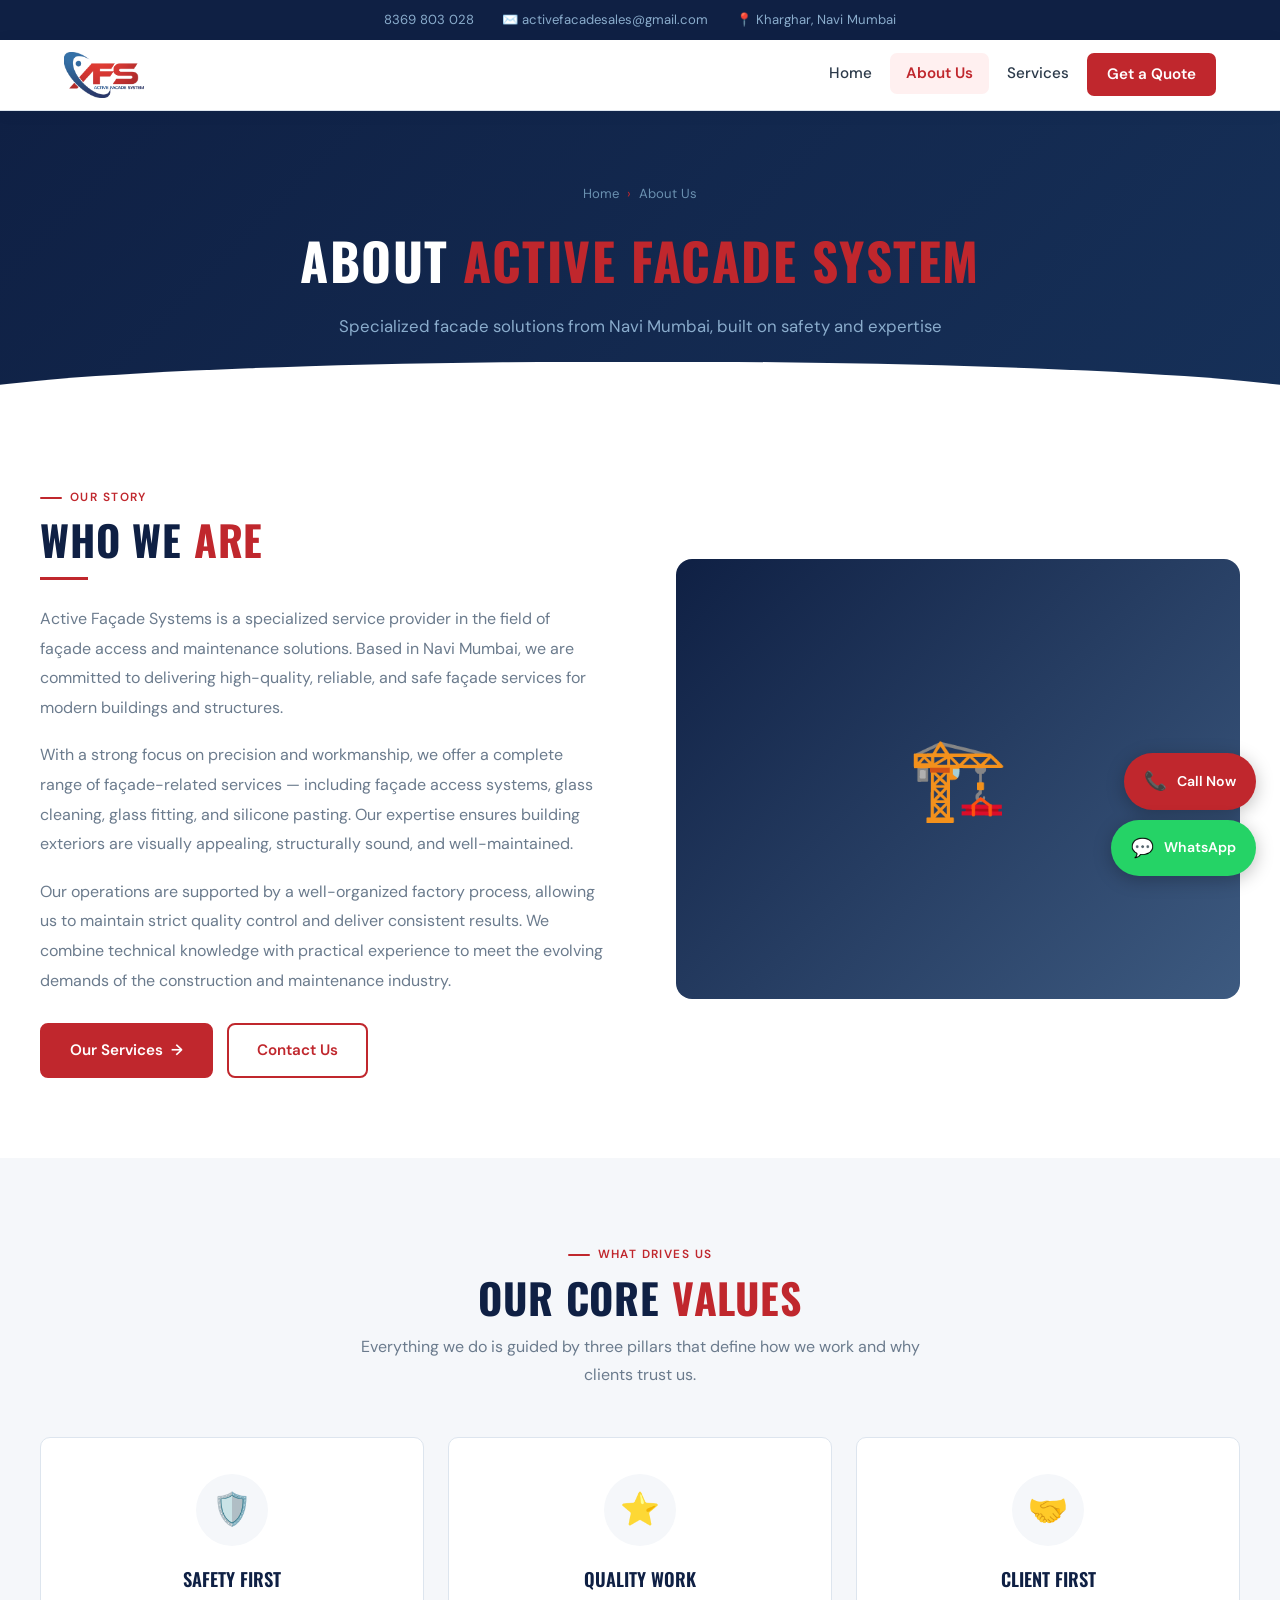
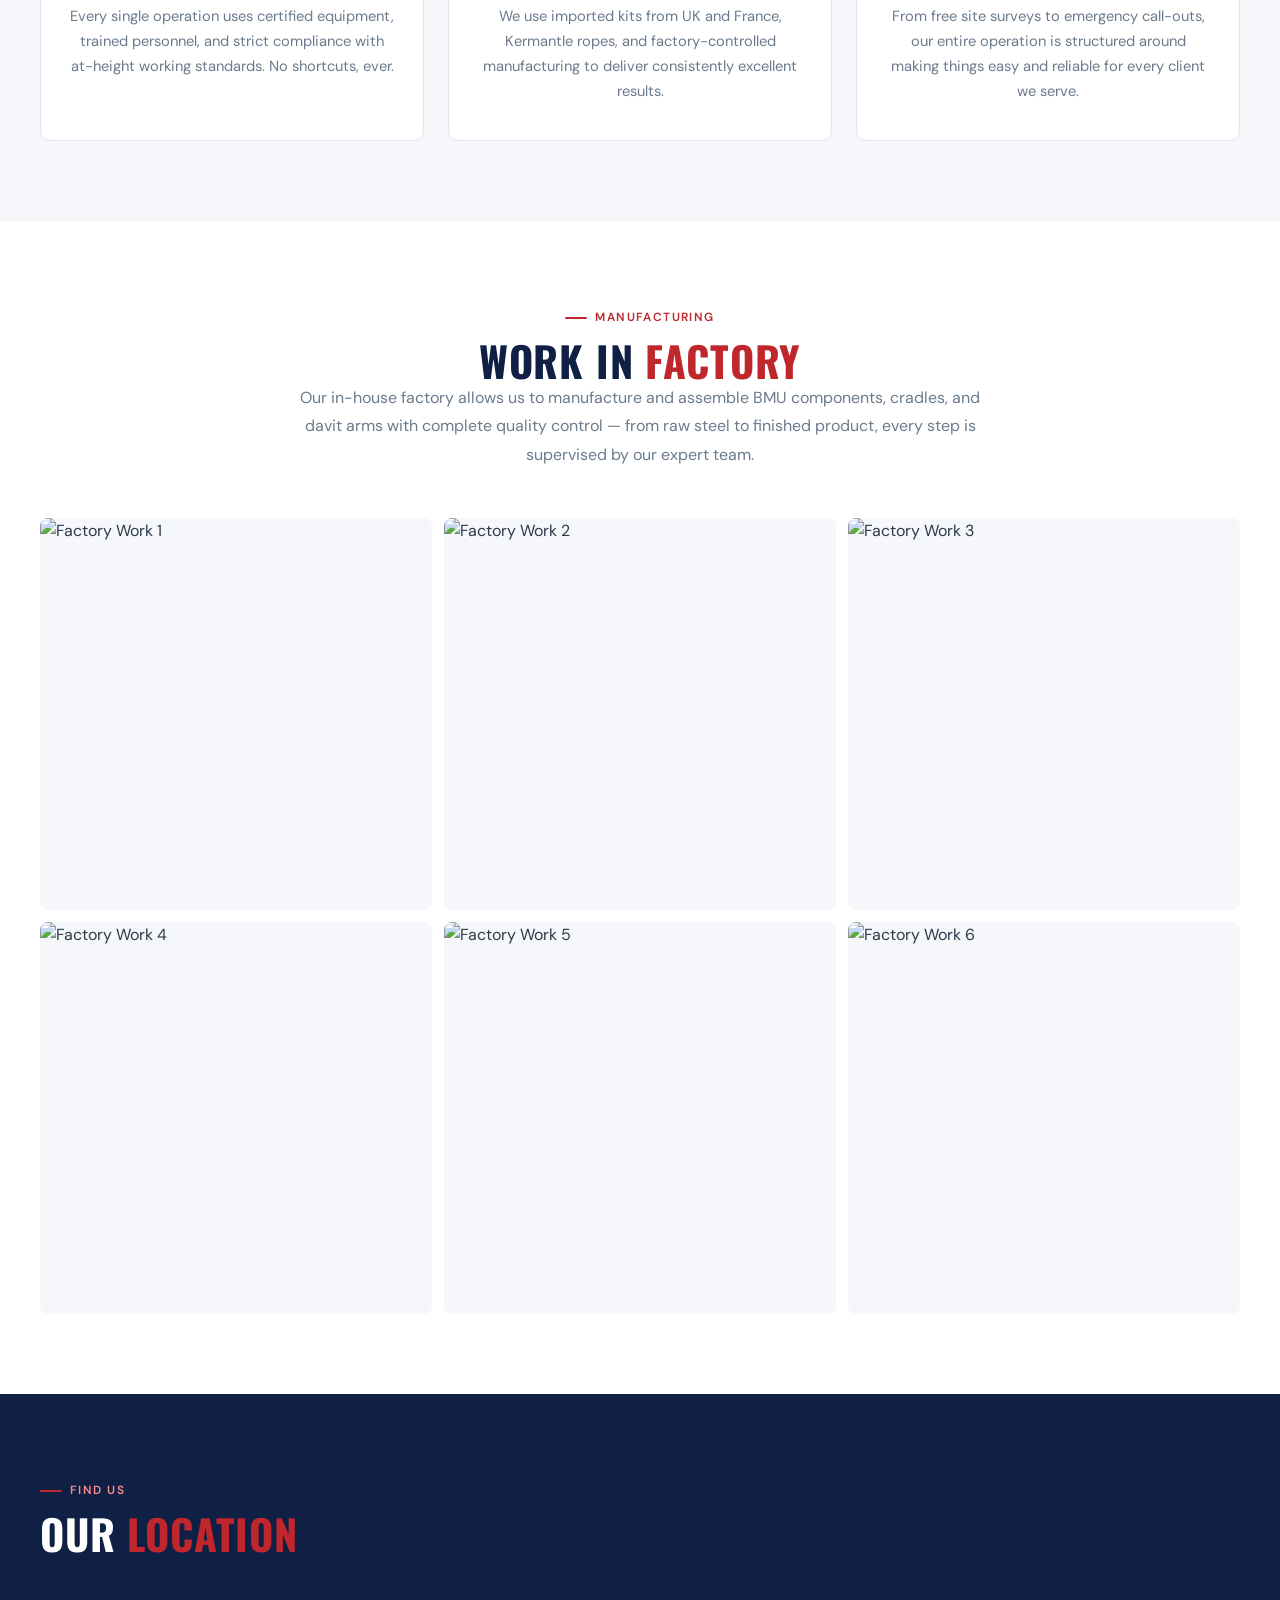
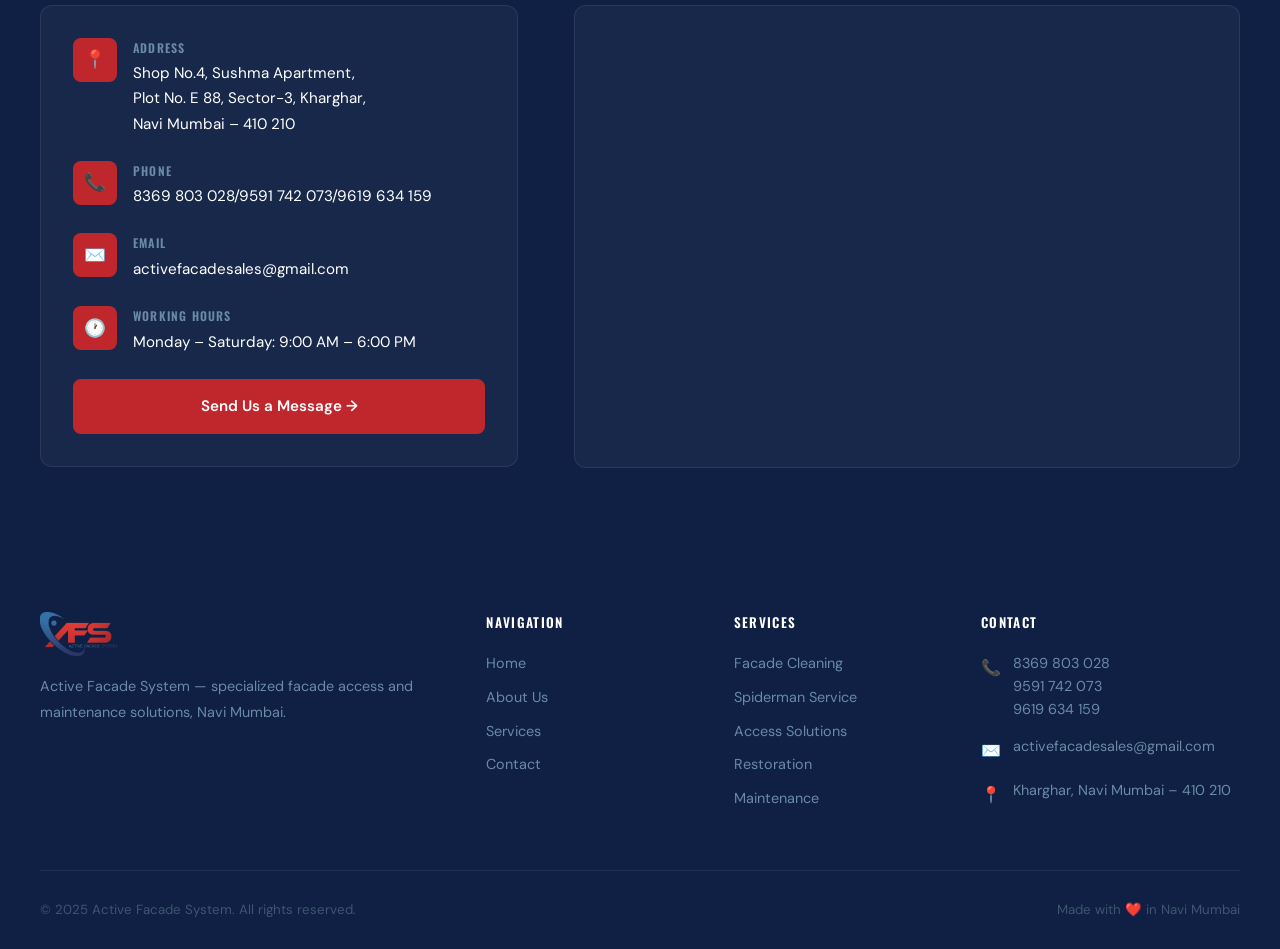
==== about.html @ be9a5d52 "1" ====
<!DOCTYPE html>
<html lang="en">
<head>
  <meta charset="UTF-8"/>
  <meta name="viewport" content="width=device-width, initial-scale=1.0"/>
  <title>About Us | Active Facade System – Navi Mumbai</title>
  <link rel="stylesheet" href="css/style.css"/>
  <style>
    /* ===== ABOUT STORY ===== */
    .story-section { background: white; }
    .story-grid { display: grid; grid-template-columns: 1fr 1fr; gap: 72px; align-items: center; }
    .story-text p { color: var(--muted); font-size: 1rem; line-height: 1.85; margin-bottom: 18px; }
    .story-image {
      border-radius: 16px; overflow: hidden; height: 440px; position: relative;
      background: linear-gradient(135deg, var(--navy), var(--steel));
      display: flex; align-items: center; justify-content: center; font-size: 5rem;
    }
    .story-image img { width: 100%; height: 100%; object-fit: cover; }
    .story-image-badge {
      position: absolute; bottom: 20px; left: 20px;
      background: var(--red); color: white; padding: 12px 18px; border-radius: 8px;
      font-family: 'Oswald', sans-serif; font-size: 0.85rem; font-weight: 600;
      text-transform: uppercase; letter-spacing: 0.06em; box-shadow: 0 4px 16px rgba(192,39,45,0.4);
    }

    /* ===== VALUES ===== */
    .values-section { background: var(--light); }
    .values-grid { display: grid; grid-template-columns: repeat(3,1fr); gap: 24px; margin-top: 48px; }
    .val-card {
      background: white; border-radius: var(--radius); padding: 36px 28px;
      text-align: center; border: 1px solid var(--border); transition: all 0.28s;
    }
    .val-card:hover { transform: translateY(-5px); box-shadow: var(--shadow-md); border-color: var(--red); }
    .val-icon-wrap {
      width: 72px; height: 72px; background: var(--light); border-radius: 50%;
      display: flex; align-items: center; justify-content: center;
      font-size: 2rem; margin: 0 auto 18px; transition: background 0.28s;
    }
    .val-card:hover .val-icon-wrap { background: #fff0f0; }
    .val-card h3 { font-family: 'Oswald', sans-serif; font-size: 1.15rem; font-weight: 600; text-transform: uppercase; color: var(--navy); margin-bottom: 10px; }
    .val-card p { color: var(--muted); font-size: 0.92rem; line-height: 1.7; }

    /* ===== FACTORY ===== */
    .factory-section { background: white; }
    .factory-intro { color: var(--muted); font-size: 1rem; line-height: 1.8; max-width: 700px; margin: 0 auto 48px; text-align: center; }
    .factory-grid { display: grid; grid-template-columns: repeat(3,1fr); gap: 12px; }
    .fac-cell {
      aspect-ratio: 1; border-radius: 8px; overflow: hidden;
      background: var(--light); position: relative; cursor: pointer;
    }
    .fac-cell img { width: 100%; height: 100%; object-fit: cover; transition: transform 0.4s; }
    .fac-cell:hover img { transform: scale(1.08); }
    .fac-cell-placeholder {
      width: 100%; height: 100%; display: flex; flex-direction: column;
      align-items: center; justify-content: center; gap: 8px;
      color: #b0bec8; font-size: 0.78rem; text-align: center; padding: 8px;
    }
    .fac-cell-placeholder span { font-size: 2rem; }
    .fac-overlay {
      position: absolute; inset: 0; background: rgba(15,32,68,0.55);
      display: flex; align-items: center; justify-content: center;
      opacity: 0; transition: opacity 0.25s;
    }
    .fac-cell:hover .fac-overlay { opacity: 1; }
    .fac-overlay p { color: white; font-size: 0.78rem; font-weight: 600; text-align: center; padding: 8px; }

    /* ===== LOCATION ===== */
    .location-section { background: var(--navy); padding: 80px 24px; }
    .location-grid { display: grid; grid-template-columns: 1fr 1fr; gap: 56px; align-items: start; margin-top: 48px; }
    .location-section .section-title { color: white; }
    .location-section .section-title span { color: var(--red); }
    .location-section .section-eyebrow { color: #ff8a8f; }
    .location-section .section-eyebrow::before { background: var(--red); }
    .linfo-card {
      background: rgba(255,255,255,0.04); border: 1px solid rgba(255,255,255,0.08);
      border-radius: 12px; padding: 32px;
    }
    .lrow { display: flex; gap: 16px; align-items: flex-start; margin-bottom: 24px; }
    .lrow:last-child { margin-bottom: 0; }
    .lrow-icon {
      width: 44px; height: 44px; background: var(--red); border-radius: 8px;
      display: flex; align-items: center; justify-content: center;
      font-size: 1.1rem; flex-shrink: 0;
    }
    .lrow-label { font-family: 'Oswald', sans-serif; font-size: 0.75rem; font-weight: 600; letter-spacing: 0.1em; text-transform: uppercase; color: #6a8aa5; margin-bottom: 4px; }
    .lrow-val { color: white; font-size: 0.95rem; line-height: 1.65; }
    .lrow-val a { color: white; transition: color 0.2s; }
    .lrow-val a:hover { color: var(--red); }
    .map-card {
      background: rgba(255,255,255,0.04); border: 1px solid rgba(255,255,255,0.08);
      border-radius: 12px; padding: 32px; display: flex; flex-direction: column;
      align-items: center; justify-content: center; min-height: 280px; text-align: center;
    }
    .map-icon { font-size: 4rem; margin-bottom: 16px; }
    .map-card h4 { color: white; font-family: 'Oswald', sans-serif; font-size: 1.1rem; text-transform: uppercase; margin-bottom: 8px; }
    .map-card p { color: #6a8aa5; font-size: 0.9rem; line-height: 1.7; }

    @media (max-width: 900px) {
      .story-grid, .location-grid { grid-template-columns: 1fr; }
      .values-grid { grid-template-columns: 1fr 1fr; }
      .factory-grid { grid-template-columns: repeat(2,1fr); }
    }
    @media (max-width: 600px) {
      .values-grid { grid-template-columns: 1fr; }
      .factory-grid { grid-template-columns: repeat(2,1fr); }
    }
  </style>
</head>
<body>

<div class="topbar">
  <a href="tel:8369803028">8369 803 028</a>
  <a href="mailto:activefacadesales@gmail.com">✉️ activefacadesales@gmail.com</a>
  <a href="#location">📍 Kharghar, Navi Mumbai</a>
</div>

<nav>
  <div class="nav-inner">
    <a href="index.html" class="nav-logo"><img src="images/logo.png" alt="AFS"/></a>
    <ul class="nav-links">
      <li><a href="index.html">Home</a></li>
      <li><a href="about.html" class="active">About Us</a></li>
      <li><a href="services.html">Services</a></li>
      <li><a href="contact.html" class="nav-cta-btn">Get a Quote</a></li>
    </ul>
    <div class="hamburger"><span></span><span></span><span></span></div>
  </div>
</nav>

<div class="page-header">
  <div class="breadcrumb"><a href="index.html">Home</a><span class="sep">›</span><span>About Us</span></div>
  <h1>About <span>Active Facade System</span></h1>
  <p>Specialized facade solutions from Navi Mumbai, built on safety and expertise</p>
</div>

<!-- STORY -->
<section class="story-section">
  <div class="container">
    <div class="story-grid">
      <div class="story-text">
        <div class="section-eyebrow reveal">Our Story</div>
        <h2 class="section-title reveal">Who We <span>Are</span></h2>
        <div style="width:48px;height:3px;background:var(--red);margin:14px 0 24px;" class="reveal"></div>
        <p class="reveal">Active Façade Systems is a specialized service provider in the field of façade access and maintenance solutions. Based in Navi Mumbai, we are committed to delivering high-quality, reliable, and safe façade services for modern buildings and structures.</p>
        <p class="reveal reveal-delay-1">With a strong focus on precision and workmanship, we offer a complete range of façade-related services — including façade access systems, glass cleaning, glass fitting, and silicone pasting. Our expertise ensures building exteriors are visually appealing, structurally sound, and well-maintained.</p>
        <p class="reveal reveal-delay-2">Our operations are supported by a well-organized factory process, allowing us to maintain strict quality control and deliver consistent results. We combine technical knowledge with practical experience to meet the evolving demands of the construction and maintenance industry.</p>
        <div class="reveal reveal-delay-3" style="margin-top:28px; display:flex; gap:14px; flex-wrap:wrap;">
          <a href="services.html" class="btn btn-primary">Our Services <span class="arrow">→</span></a>
          <a href="contact.html" class="btn btn-outline-red">Contact Us</a>
        </div>
      </div>
      <div class="reveal reveal-delay-2">
        <div class="story-image">
          <img src="https://images.unsplash.com/photo-1504307651254-35680f356dfd?w=900&q=80" loading="lazy" alt="AFS team at work" onerror="this.parentElement.innerHTML='🏗️'"/>
          <div class="story-image-badge">📍 Navi Mumbai, Maharashtra</div>
        </div>
      </div>
    </div>
  </div>
</section>

<!-- VALUES -->
<section class="values-section">
  <div class="container">
    <div class="text-center reveal">
      <div class="section-eyebrow">What Drives Us</div>
      <h2 class="section-title">Our Core <span>Values</span></h2>
      <p class="section-sub">Everything we do is guided by three pillars that define how we work and why clients trust us.</p>
    </div>
    <div class="values-grid">
      <div class="val-card reveal reveal-delay-1">
        <div class="val-icon-wrap">🛡️</div>
        <h3>Safety First</h3>
        <p>Every single operation uses certified equipment, trained personnel, and strict compliance with at-height working standards. No shortcuts, ever.</p>
      </div>
      <div class="val-card reveal reveal-delay-2">
        <div class="val-icon-wrap">⭐</div>
        <h3>Quality Work</h3>
        <p>We use imported kits from UK and France, Kermantle ropes, and factory-controlled manufacturing to deliver consistently excellent results.</p>
      </div>
      <div class="val-card reveal reveal-delay-3">
        <div class="val-icon-wrap">🤝</div>
        <h3>Client First</h3>
        <p>From free site surveys to emergency call-outs, our entire operation is structured around making things easy and reliable for every client we serve.</p>
      </div>
    </div>
  </div>
</section>

<!-- FACTORY -->
<section class="factory-section">
  <div class="container">
    <div class="text-center reveal">
      <div class="section-eyebrow">Manufacturing</div>
      <h2 class="section-title">Work In <span>Factory</span></h2>
    </div>
    <p class="factory-intro reveal">Our in-house factory allows us to manufacture and assemble BMU components, cradles, and davit arms with complete quality control — from raw steel to finished product, every step is supervised by our expert team.</p>
    <div class="factory-grid">
      <div class="fac-cell reveal reveal-delay-1"><img src="https://raw.githubusercontent.com/vishu1196/AFS-WEBSITE/refs/heads/main/static/Factory_Work.png" loading="lazy" alt="Factory Work 1"/><div class="fac-overlay"><p>Factory Work</p></div></div>
      <div class="fac-cell reveal reveal-delay-2"><img src="https://raw.githubusercontent.com/vishu1196/AFS-WEBSITE/refs/heads/main/static/Fabrication.png" loading="lazy" alt="Factory Work 2"/><div class="fac-overlay"><p>Fabrication</p></div></div>
      <div class="fac-cell reveal reveal-delay-3"><img src="https://raw.githubusercontent.com/vishu1196/AFS-WEBSITE/refs/heads/main/static/Assembly.png" loading="lazy" alt="Factory Work 3"/><div class="fac-overlay"><p>Assembly</p></div></div>
      <div class="fac-cell reveal reveal-delay-4"><img src="https://raw.githubusercontent.com/vishu1196/AFS-WEBSITE/refs/heads/main/static/Quality_Check.png" loading="lazy" alt="Factory Work 4"/><div class="fac-overlay"><p>Quality Check</p></div></div>
      <div class="fac-cell reveal reveal-delay-1"><img src="https://raw.githubusercontent.com/vishu1196/AFS-WEBSITE/refs/heads/main/static/Component_Work.png" loading="lazy" alt="Factory Work 5"/><div class="fac-overlay"><p>Component Work</p></div></div>
      <div class="fac-cell reveal reveal-delay-2"><img src="https://raw.githubusercontent.com/vishu1196/AFS-WEBSITE/refs/heads/main/static/Welding.png" loading="lazy" alt="Factory Work 6"/><div class="fac-overlay"><p>Welding</p></div></div>
    </div>
  </div>
</section>

<!-- LOCATION -->
<section class="location-section" id="location">
  <div class="container">
    <div class="section-eyebrow reveal">Find Us</div>
    <h2 class="section-title reveal">Our <span>Location</span></h2>
    <div class="location-grid">
      <div class="linfo-card reveal reveal-delay-1">
        <div class="lrow">
          <div class="lrow-icon">📍</div>
          <div>
            <div class="lrow-label">Address</div>
            <div class="lrow-val">Shop No.4, Sushma Apartment,<br/>Plot No. E 88, Sector-3, Kharghar,<br/>Navi Mumbai – 410 210</div>
          </div>
        </div>
        <div class="lrow">
          <div class="lrow-icon">📞</div>
          <div>
            <div class="lrow-label">Phone</div>
            <div class="lrow-val"><a href="tel:8369803028">8369 803 028</a>/<a href="tel:9591742073">9591 742 073</a>/<a href="tel:9619634159">9619 634 159 </a></div>
          </div>
        </div>
        <div class="lrow">
          <div class="lrow-icon">✉️</div>
          <div>
            <div class="lrow-label">Email</div>
            <div class="lrow-val"><a href="mailto:activefacadesales@gmail.com">activefacadesales@gmail.com</a></div>
          </div>
        </div>
        <div class="lrow">
          <div class="lrow-icon">🕐</div>
          <div>
            <div class="lrow-label">Working Hours</div>
            <div class="lrow-val">Monday – Saturday: 9:00 AM – 6:00 PM</div>
          </div>
        </div>
        <div style="margin-top:24px;">
          <a href="contact.html" class="btn btn-primary" style="width:100%; justify-content:center;">Send Us a Message →</a>
        </div>
      </div>
      <div class="map-card reveal reveal-delay-2">
        <div class="map-icon"><iframe src="https://www.google.com/maps/embed?pb=!1m17!1m12!1m3!1d4474.058286024021!2d73.05437308484768!3d19.030125007441363!2m3!1f0!2f0!3f0!3m2!1i1024!2i768!4f13.1!3m2!1m1!2zMTnCsDAxJzQ4LjQiTiA3M8KwMDMnMzMuMyJF!5e1!3m2!1sen!2sin!4v1776767624993!5m2!1sen!2sin" width="600" height="350" style="border:0;" allowfullscreen="" loading="lazy" referrerpolicy="no-referrer-when-downgrade"></iframe></div>

      </div>
    </div>
  </div>
</section>

<footer>
  <div class="footer-inner">
    <div class="footer-grid">
      <div class="footer-brand"><img src="images/logo.png" alt="AFS"/><p>Active Facade System — specialized facade access and maintenance solutions, Navi Mumbai.</p></div>
      <div class="footer-col"><h4>Navigation</h4><ul><li><a href="index.html">Home</a></li><li><a href="about.html">About Us</a></li><li><a href="services.html">Services</a></li><li><a href="contact.html">Contact</a></li></ul></div>
      <div class="footer-col"><h4>Services</h4><ul><li><a href="services.html#facade-cleaning">Facade Cleaning</a></li><li><a href="services.html#spiderman">Spiderman Service</a></li><li><a href="services.html#access-solutions">Access Solutions</a></li><li><a href="services.html#restoration">Restoration</a></li><li><a href="services.html#maintenance">Maintenance</a></li></ul></div>
      <div class="footer-col"><h4>Contact</h4><div class="fci"><span class="ico">📞</span><p><a href="tel:8369803028">8369 803 028</a><br/><a href="tel:9591742073">9591 742 073</a><br/><a href="tel:9619634159">9619 634 159 </a></p></div><div class="fci"><span class="ico">✉️</span><p><a href="mailto:activefacadesales@gmail.com">activefacadesales@gmail.com</a></p></div><div class="fci"><span class="ico">📍</span><p>Kharghar, Navi Mumbai – 410 210</p></div></div>
    </div>
    <div class="footer-bottom"><span>© 2025 Active Facade System. All rights reserved.</span><span>Made with ❤️ in Navi Mumbai</span></div>
  </div>
</footer>

<div class="float-cta">
  <a href="tel:8369803028" class="float-btn call"><span class="ficon">📞</span><span class="float-label">Call Now</span></a>
  <a href="https://wa.me/918369803028" class="float-btn whatsapp" target="_blank"><span class="ficon">💬</span><span class="float-label">WhatsApp</span></a>
</div>
<button id="backToTop" title="Back to top">↑</button>
<script src="js/main.js"></script>
</body>
</html>
---- css/style.css ----
/* ================================================
   AFS – Active Facade System | v2 User-Friendly
   ================================================ */
@import url('https://fonts.googleapis.com/css2?family=Oswald:wght@400;500;600;700&family=DM+Sans:ital,wght@0,300;0,400;0,500;0,600;1,400&display=swap');

:root {
  --red:       #c0272d;
  --red-dark:  #9a1e23;
  --navy:      #0f2044;
  --navy-mid:  #1a3360;
  --steel:     #3d5a80;
  --sky:       #d6e4f0;
  --light:     #f5f7fa;
  --white:     #ffffff;
  --text:      #2c3a4a;
  --muted:     #6b7b8d;
  --border:    #dde5ee;
  --shadow-sm: 0 2px 10px rgba(15,32,68,0.07);
  --shadow-md: 0 6px 28px rgba(15,32,68,0.12);
  --shadow-lg: 0 16px 48px rgba(15,32,68,0.18);
  --radius:    10px;
  --ease:      cubic-bezier(0.4,0,0.2,1);
}

*, *::before, *::after { box-sizing: border-box; margin: 0; padding: 0; }
html { scroll-behavior: smooth; }
body { font-family: 'DM Sans', sans-serif; color: var(--text); background: var(--white); line-height: 1.65; -webkit-font-smoothing: antialiased; }
img { max-width: 100%; display: block; }
a { text-decoration: none; color: inherit; }

/* ===== SCROLL REVEAL ===== */
.reveal { opacity: 0; transform: translateY(28px); transition: opacity 0.65s ease, transform 0.65s ease; }
.reveal.visible { opacity: 1; transform: translateY(0); }
.reveal-delay-1 { transition-delay: 0.1s; }
.reveal-delay-2 { transition-delay: 0.2s; }
.reveal-delay-3 { transition-delay: 0.3s; }
.reveal-delay-4 { transition-delay: 0.4s; }
.reveal-delay-5 { transition-delay: 0.5s; }

/* ===== TOP BAR ===== */
.topbar {
  background: var(--navy);
  color: #8aaccc;
  font-size: 0.82rem;
  padding: 9px 24px;
  display: flex;
  justify-content: center;
  gap: 28px;
  flex-wrap: wrap;
}
.topbar a { color: #8aaccc; display: flex; align-items: center; gap: 6px; transition: color 0.2s; }
.topbar a:hover { color: white; }

/* ===== NAVBAR ===== */
nav {
  background: white;
  position: sticky;
  top: 0;
  z-index: 1000;
  border-bottom: 1px solid var(--border);
  box-shadow: 0 2px 16px rgba(15,32,68,0.06);
}
.nav-inner {
  max-width: 1200px; margin: 0 auto; padding: 0 24px;
  display: flex; align-items: center; justify-content: space-between; height: 70px;
}
.nav-logo img { height: 46px; width: auto; }
.nav-links { display: flex; gap: 2px; list-style: none; }
.nav-links a {
  color: var(--text); font-weight: 500; font-size: 0.95rem;
  padding: 8px 16px; border-radius: 7px; transition: all 0.22s;
  display: block; position: relative;
}
.nav-links a:hover { color: var(--red); background: #fff0f0; }
.nav-links a.active { color: var(--red); background: #fff0f0; font-weight: 600; }
.nav-cta-btn {
  background: var(--red) !important; color: white !important;
  font-weight: 600 !important; padding: 9px 20px !important;
}
.nav-cta-btn:hover { background: var(--red-dark) !important; transform: translateY(-1px); box-shadow: 0 4px 14px rgba(192,39,45,0.3) !important; }
.hamburger { display: none; flex-direction: column; gap: 5px; cursor: pointer; padding: 8px; border-radius: 6px; }
.hamburger span { display: block; width: 24px; height: 2px; background: var(--navy); border-radius: 2px; transition: all 0.3s; }
.hamburger.open span:nth-child(1) { transform: rotate(45deg) translate(5px, 5px); }
.hamburger.open span:nth-child(2) { opacity: 0; }
.hamburger.open span:nth-child(3) { transform: rotate(-45deg) translate(5px, -5px); }

/* ===== PAGE HEADER ===== */
.page-header {
  background: linear-gradient(135deg, var(--navy) 0%, #163058 100%);
  padding: 72px 24px 60px; text-align: center; position: relative; overflow: hidden;
}
.page-header::after {
  content: ''; position: absolute; bottom: -1px; left: 0; right: 0; height: 40px;
  background: var(--white); clip-path: ellipse(55% 100% at 50% 100%);
}
.page-header h1 {
  font-family: 'Oswald', sans-serif;
  font-size: clamp(2.2rem, 5vw, 3.2rem); font-weight: 700; color: white;
  text-transform: uppercase; letter-spacing: 0.03em; position: relative;
}
.page-header h1 span { color: var(--red); }
.page-header p { color: #8aaccc; font-size: 1.05rem; margin-top: 10px; position: relative; }
.breadcrumb { display: flex; justify-content: center; gap: 8px; margin-bottom: 14px; font-size: 0.82rem; color: #6a90b0; position: relative; }
.breadcrumb a { color: #6a90b0; transition: color 0.2s; }
.breadcrumb a:hover { color: white; }
.breadcrumb .sep { color: var(--red); }

/* ===== LAYOUT ===== */
.container { max-width: 1200px; margin: 0 auto; }
section { padding: 80px 24px; }

.section-eyebrow {
  display: inline-flex; align-items: center; gap: 8px;
  font-size: 0.74rem; font-weight: 600; letter-spacing: 0.12em;
  text-transform: uppercase; color: var(--red); margin-bottom: 10px;
}
.section-eyebrow::before { content: ''; display: block; width: 22px; height: 2px; background: var(--red); border-radius: 1px; }

.section-title {
  font-family: 'Oswald', sans-serif;
  font-size: clamp(1.8rem, 3.5vw, 2.6rem); font-weight: 700;
  text-transform: uppercase; color: var(--navy); letter-spacing: 0.02em; line-height: 1.1;
}
.section-title span { color: var(--red); }
.section-sub { color: var(--muted); font-size: 1rem; margin-top: 12px; line-height: 1.75; max-width: 580px; }
.text-center .section-sub { margin-left: auto; margin-right: auto; }
.text-center { text-align: center; }

/* ===== BUTTONS ===== */
.btn {
  display: inline-flex; align-items: center; gap: 8px;
  padding: 13px 28px; border-radius: 8px;
  font-family: 'DM Sans', sans-serif; font-weight: 600; font-size: 0.95rem;
  border: 2px solid transparent; cursor: pointer;
  transition: all 0.25s var(--ease); white-space: nowrap;
}
.btn .arrow { transition: transform 0.25s; }
.btn:hover .arrow { transform: translateX(4px); }
.btn-primary { background: var(--red); color: white; border-color: var(--red); }
.btn-primary:hover { background: var(--red-dark); border-color: var(--red-dark); transform: translateY(-2px); box-shadow: 0 6px 20px rgba(192,39,45,0.3); }
.btn-secondary { background: var(--navy); color: white; border-color: var(--navy); }
.btn-secondary:hover { background: var(--navy-mid); transform: translateY(-2px); box-shadow: 0 6px 20px rgba(15,32,68,0.25); }
.btn-outline { background: transparent; color: white; border-color: rgba(255,255,255,0.55); }
.btn-outline:hover { background: white; color: var(--navy); border-color: white; }
.btn-outline-red { background: transparent; color: var(--red); border-color: var(--red); }
.btn-outline-red:hover { background: var(--red); color: white; }

/* ===== CARDS ===== */
.card { background: white; border-radius: var(--radius); box-shadow: var(--shadow-sm); overflow: hidden; transition: transform 0.28s, box-shadow 0.28s; border: 1px solid var(--border); }
.card:hover { transform: translateY(-5px); box-shadow: var(--shadow-md); }

/* ===== TAGS/BADGES ===== */
.tag {
  display: inline-block; padding: 4px 12px; border-radius: 4px;
  font-size: 0.72rem; font-weight: 700; letter-spacing: 0.09em; text-transform: uppercase;
}
.tag-red { background: var(--red); color: white; }
.tag-navy { background: var(--navy); color: white; }
.tag-light { background: var(--sky); color: var(--navy); }

/* ===== FORM ===== */
.form-group { margin-bottom: 18px; }
.form-group label { display: block; font-size: 0.83rem; font-weight: 600; color: var(--navy); margin-bottom: 6px; }
.form-group input, .form-group select, .form-group textarea {
  width: 100%; padding: 12px 15px;
  border: 2px solid var(--border); border-radius: 8px;
  font-family: 'DM Sans', sans-serif; font-size: 0.97rem; color: var(--text); background: white;
  transition: border-color 0.2s, box-shadow 0.2s; outline: none;
}
.form-group input::placeholder, .form-group textarea::placeholder { color: #b0bec8; }
.form-group input:focus, .form-group select:focus, .form-group textarea:focus {
  border-color: var(--navy); box-shadow: 0 0 0 3px rgba(15,32,68,0.06);
}
.form-group textarea { resize: vertical; min-height: 120px; }
.form-row { display: grid; grid-template-columns: 1fr 1fr; gap: 16px; }

/* ===== FLOATING BUTTONS ===== */
.float-cta {
  position: fixed; bottom: 24px; right: 24px; z-index: 998;
  display: flex; flex-direction: column; gap: 10px; align-items: flex-end;
}
.float-btn {
  display: flex; align-items: center; gap: 10px;
  padding: 13px 20px; border-radius: 50px;
  font-weight: 600; font-size: 0.88rem; color: white; border: none; cursor: pointer;
  box-shadow: 0 4px 18px rgba(0,0,0,0.25); transition: all 0.25s;
}
.float-btn:hover { transform: translateY(-2px); box-shadow: 0 8px 28px rgba(0,0,0,0.3); }
.float-btn.call { background: var(--red); }
.float-btn.whatsapp { background: #25d366; }
.float-btn .ficon { font-size: 1.15rem; }

/* ===== BACK TO TOP ===== */
#backToTop {
  position: fixed; bottom: 24px; left: 24px; z-index: 998;
  width: 44px; height: 44px; background: var(--navy); color: white; border: none;
  border-radius: 50%; cursor: pointer; font-size: 1.2rem;
  box-shadow: var(--shadow-md); transition: all 0.25s;
  opacity: 0; pointer-events: none; display: flex; align-items: center; justify-content: center;
}
#backToTop.show { opacity: 1; pointer-events: all; }
#backToTop:hover { background: var(--red); transform: translateY(-2px); }

/* ===== FOOTER ===== */
footer { background: var(--navy); color: #6a8aa5; padding: 64px 24px 28px; }
.footer-inner { max-width: 1200px; margin: 0 auto; }
.footer-grid { display: grid; grid-template-columns: 2fr 1fr 1fr 1.3fr; gap: 48px; padding-bottom: 48px; border-bottom: 1px solid rgba(255,255,255,0.07); }
.footer-brand img { height: 44px; margin-bottom: 18px; }
.footer-brand p { font-size: 0.9rem; line-height: 1.8; }
.footer-col h4 { font-family: 'Oswald', sans-serif; font-weight: 600; font-size: 0.83rem; letter-spacing: 0.1em; text-transform: uppercase; color: white; margin-bottom: 18px; }
.footer-col ul { list-style: none; }
.footer-col ul li { margin-bottom: 10px; }
.footer-col ul li a { color: #6a8aa5; font-size: 0.9rem; transition: color 0.2s, padding-left 0.2s; display: block; }
.footer-col ul li a:hover { color: white; padding-left: 5px; }
.fci { display: flex; gap: 12px; margin-bottom: 14px; align-items: flex-start; }
.fci .ico { color: var(--red); font-size: 1rem; flex-shrink: 0; margin-top: 3px; }
.fci p { font-size: 0.9rem; line-height: 1.6; }
.fci a { color: #6a8aa5; transition: color 0.2s; }
.fci a:hover { color: white; }
.footer-bottom { display: flex; justify-content: space-between; align-items: center; margin-top: 28px; font-size: 0.83rem; color: #3d5570; flex-wrap: wrap; gap: 8px; }

/* ===== RESPONSIVE ===== */
@media (max-width: 1024px) { .footer-grid { grid-template-columns: 1fr 1fr; gap: 36px; } }
@media (max-width: 768px) {
  section { padding: 56px 20px; }
  .nav-links { display: none; flex-direction: column; position: absolute; top: 70px; left: 0; right: 0; background: white; border-bottom: 1px solid var(--border); padding: 16px; gap: 4px; box-shadow: 0 10px 24px rgba(0,0,0,0.08); }
  .nav-links.open { display: flex; }
  .hamburger { display: flex; }
  .grid-2, .grid-3 { grid-template-columns: 1fr; }
  .footer-grid { grid-template-columns: 1fr; gap: 28px; }
  .form-row { grid-template-columns: 1fr; }
  .float-btn .float-label { display: none; }
  .float-btn { padding: 0; width: 52px; height: 52px; border-radius: 50%; justify-content: center; font-size: 1.4rem; }
}
@media (max-width: 480px) { .topbar { font-size: 0.78rem; gap: 14px; } }
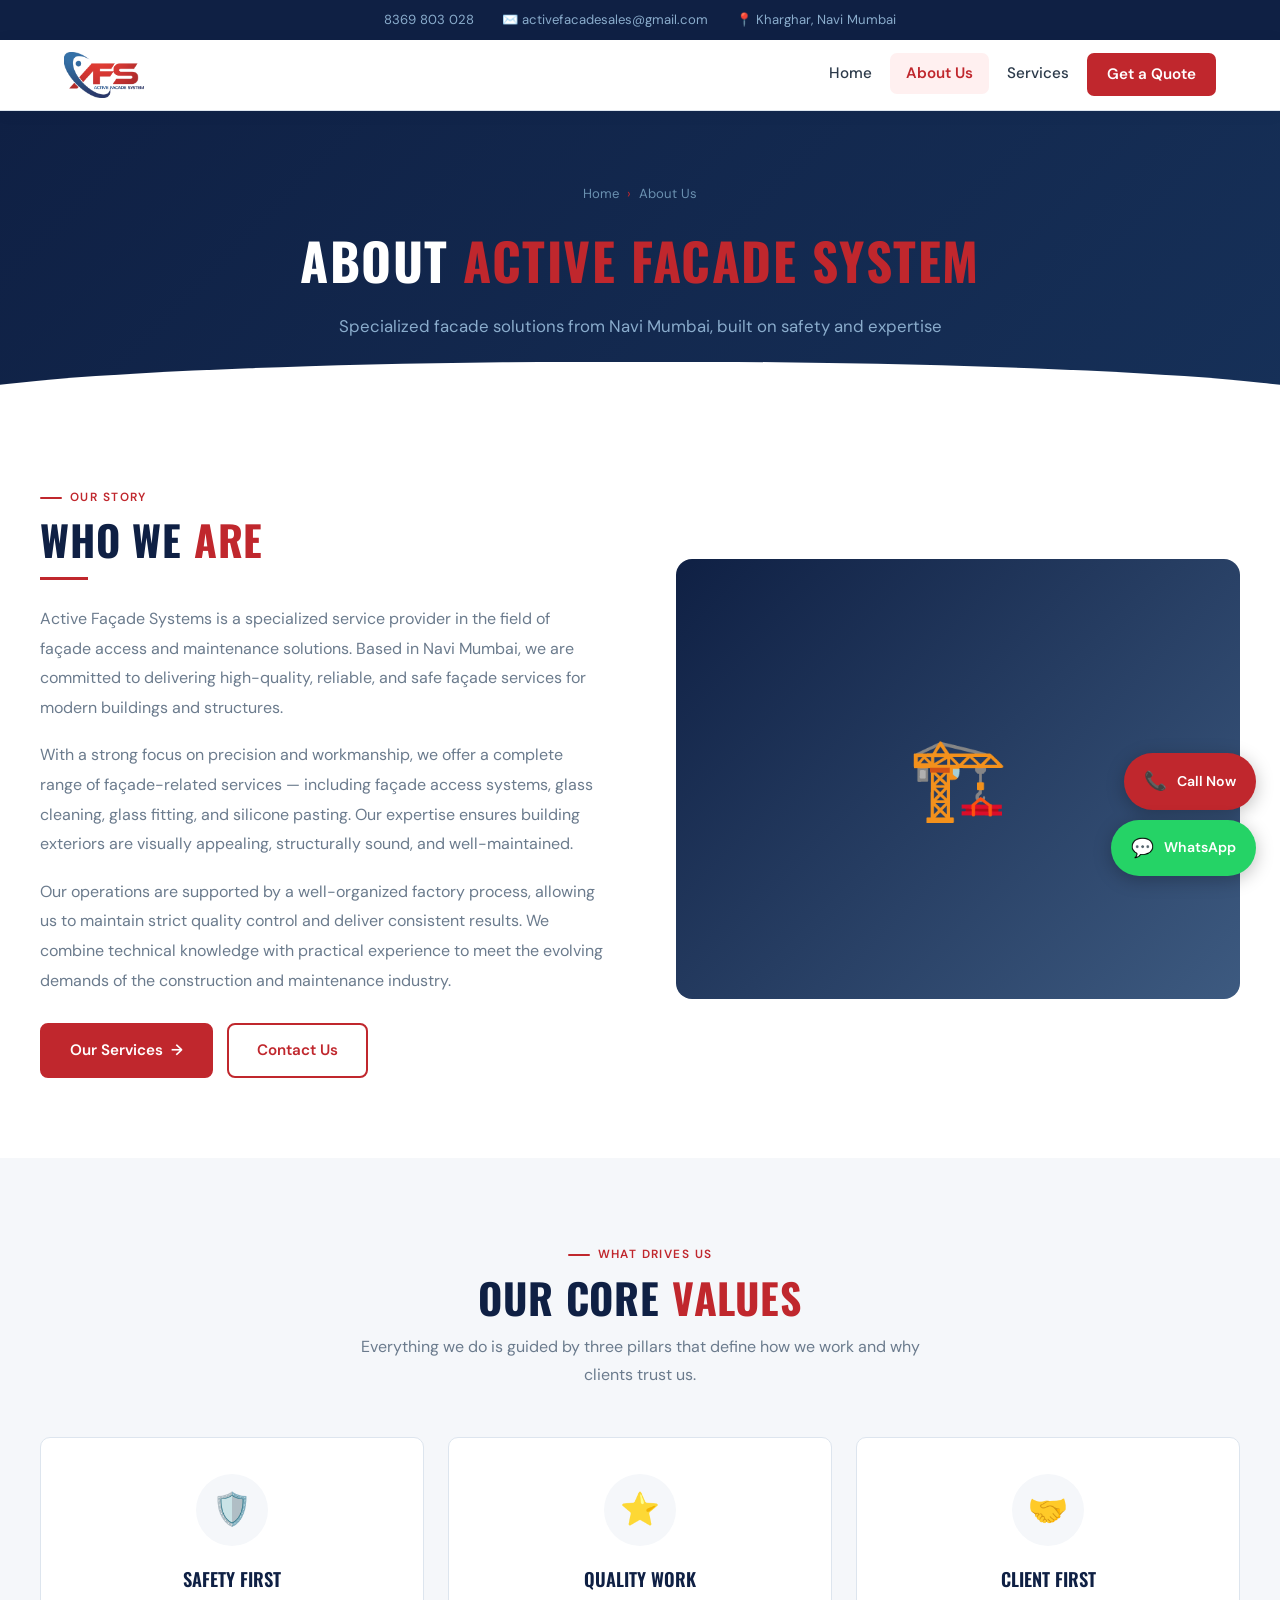
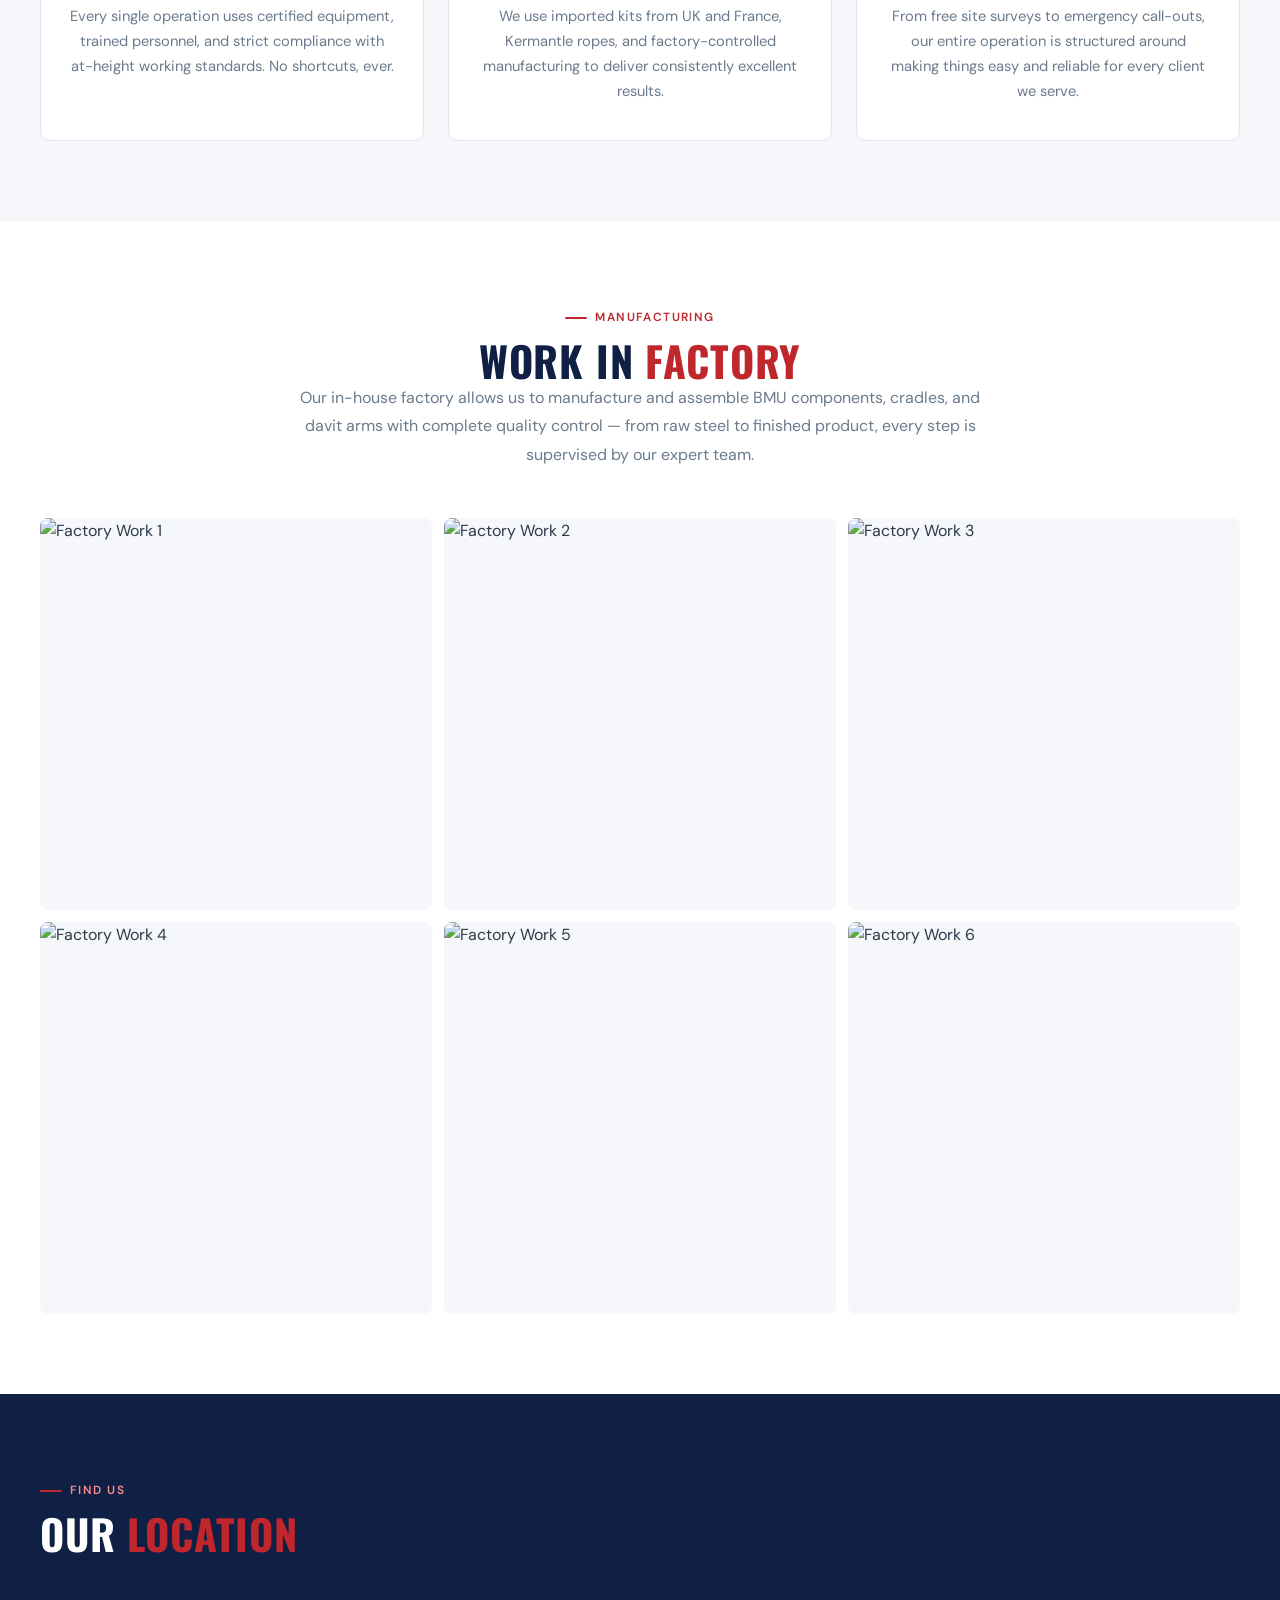
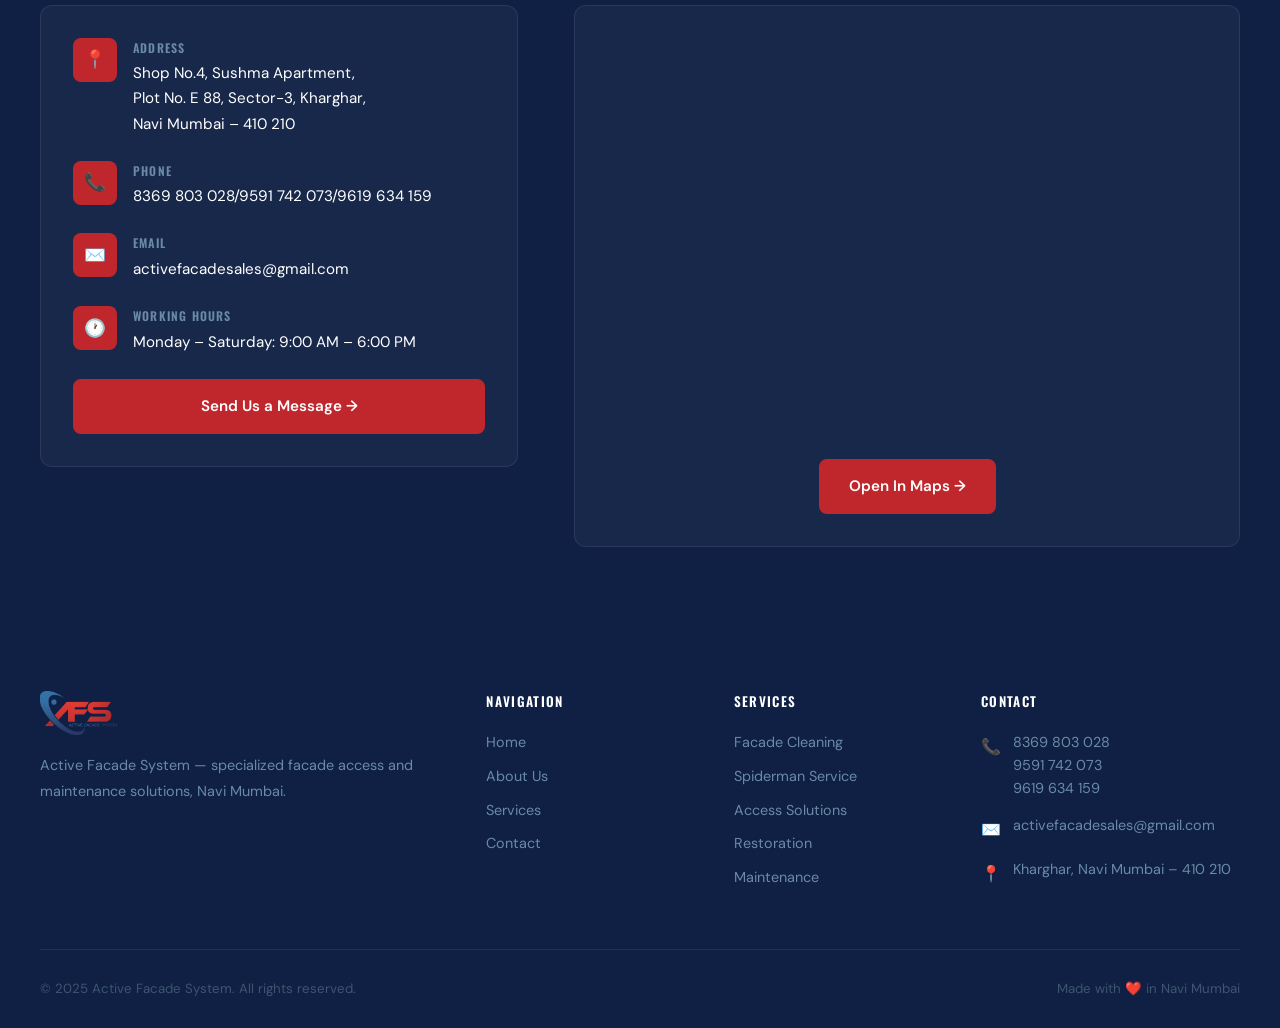
==== commit 75c10a13: "1" ====
--- a/about.html
+++ b/about.html
@@ -247,7 +247,9 @@
       </div>
       <div class="map-card reveal reveal-delay-2">
         <div class="map-icon"><iframe src="https://www.google.com/maps/embed?pb=!1m17!1m12!1m3!1d4474.058286024021!2d73.05437308484768!3d19.030125007441363!2m3!1f0!2f0!3f0!3m2!1i1024!2i768!4f13.1!3m2!1m1!2zMTnCsDAxJzQ4LjQiTiA3M8KwMDMnMzMuMyJF!5e1!3m2!1sen!2sin!4v1776767624993!5m2!1sen!2sin" width="600" height="350" style="border:0;" allowfullscreen="" loading="lazy" referrerpolicy="no-referrer-when-downgrade"></iframe></div>
-
+        <div style="margin-top:24px;">
+          <a href="https://maps.app.goo.gl/G9JYME8mMm13ENdb7" class="btn btn-primary" style="width:100%; justify-content:center;">Open In Maps →</a>
+        </div>
       </div>
     </div>
   </div>
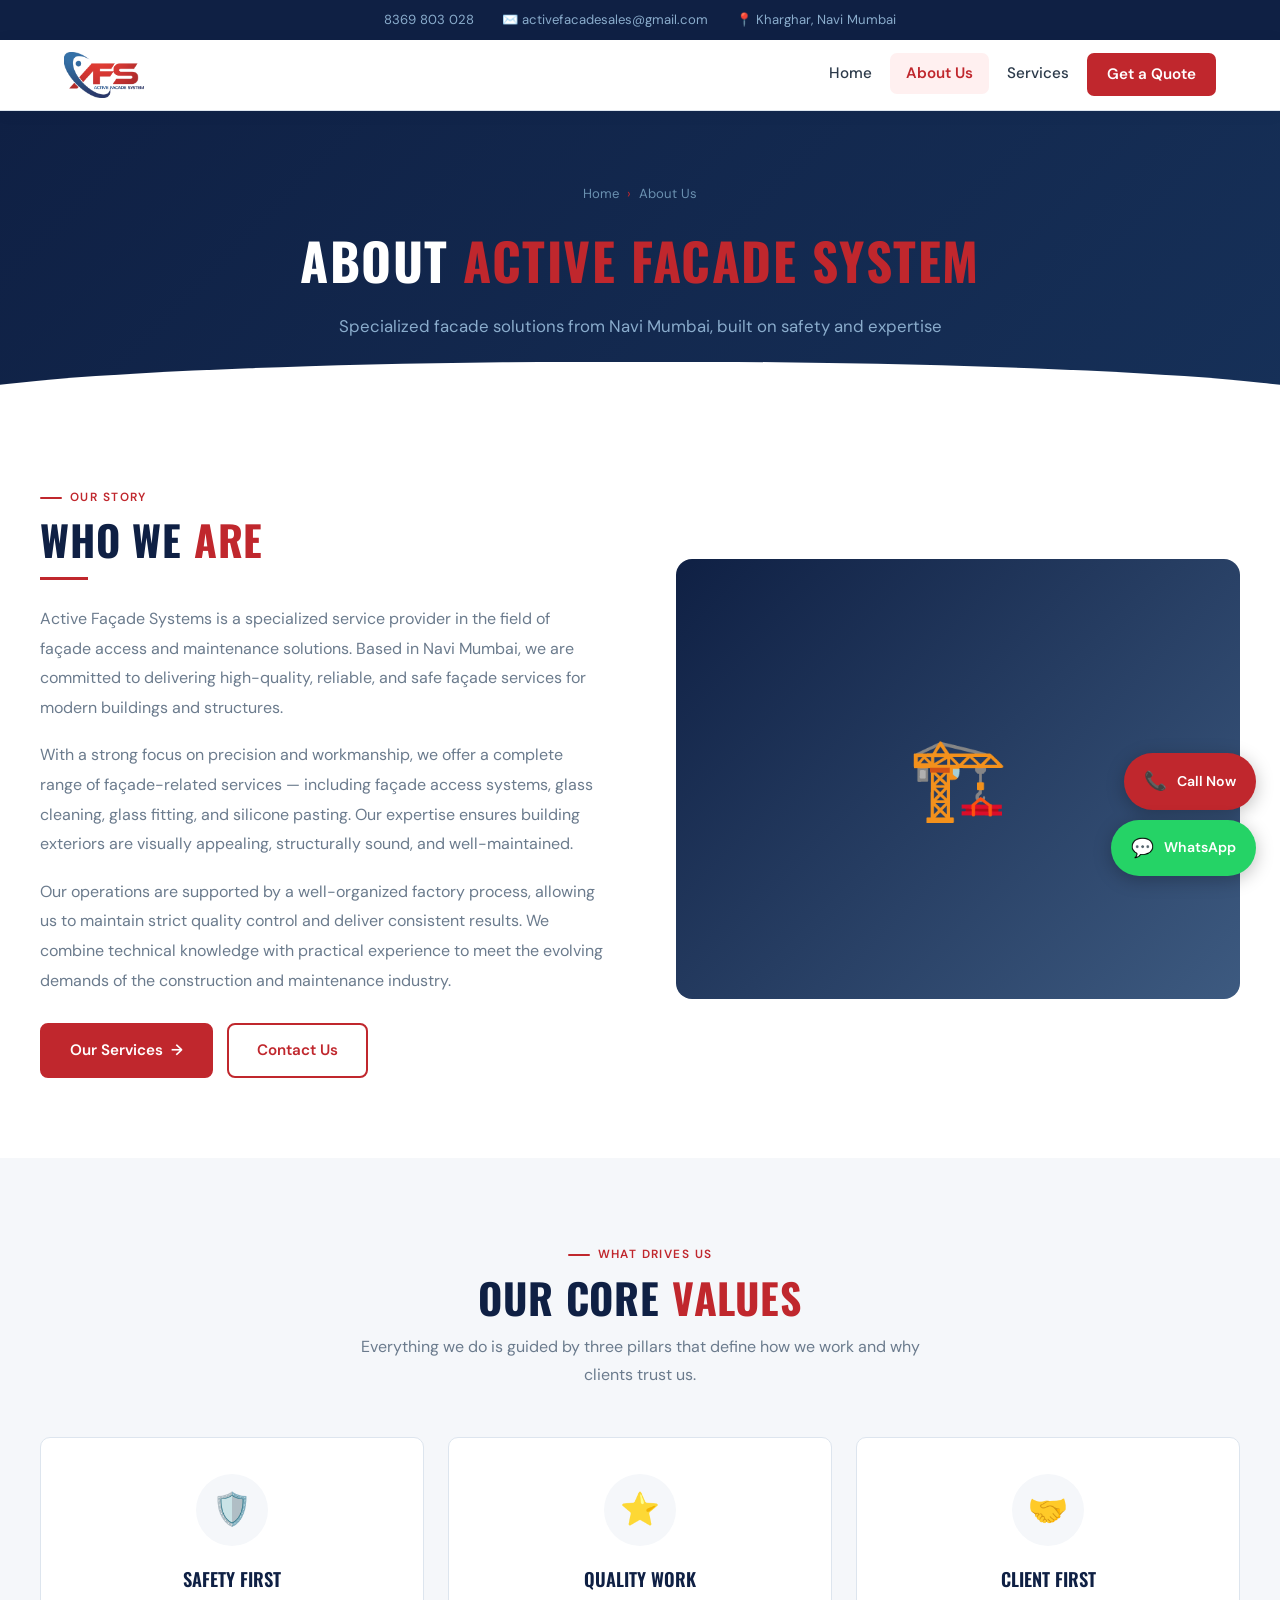
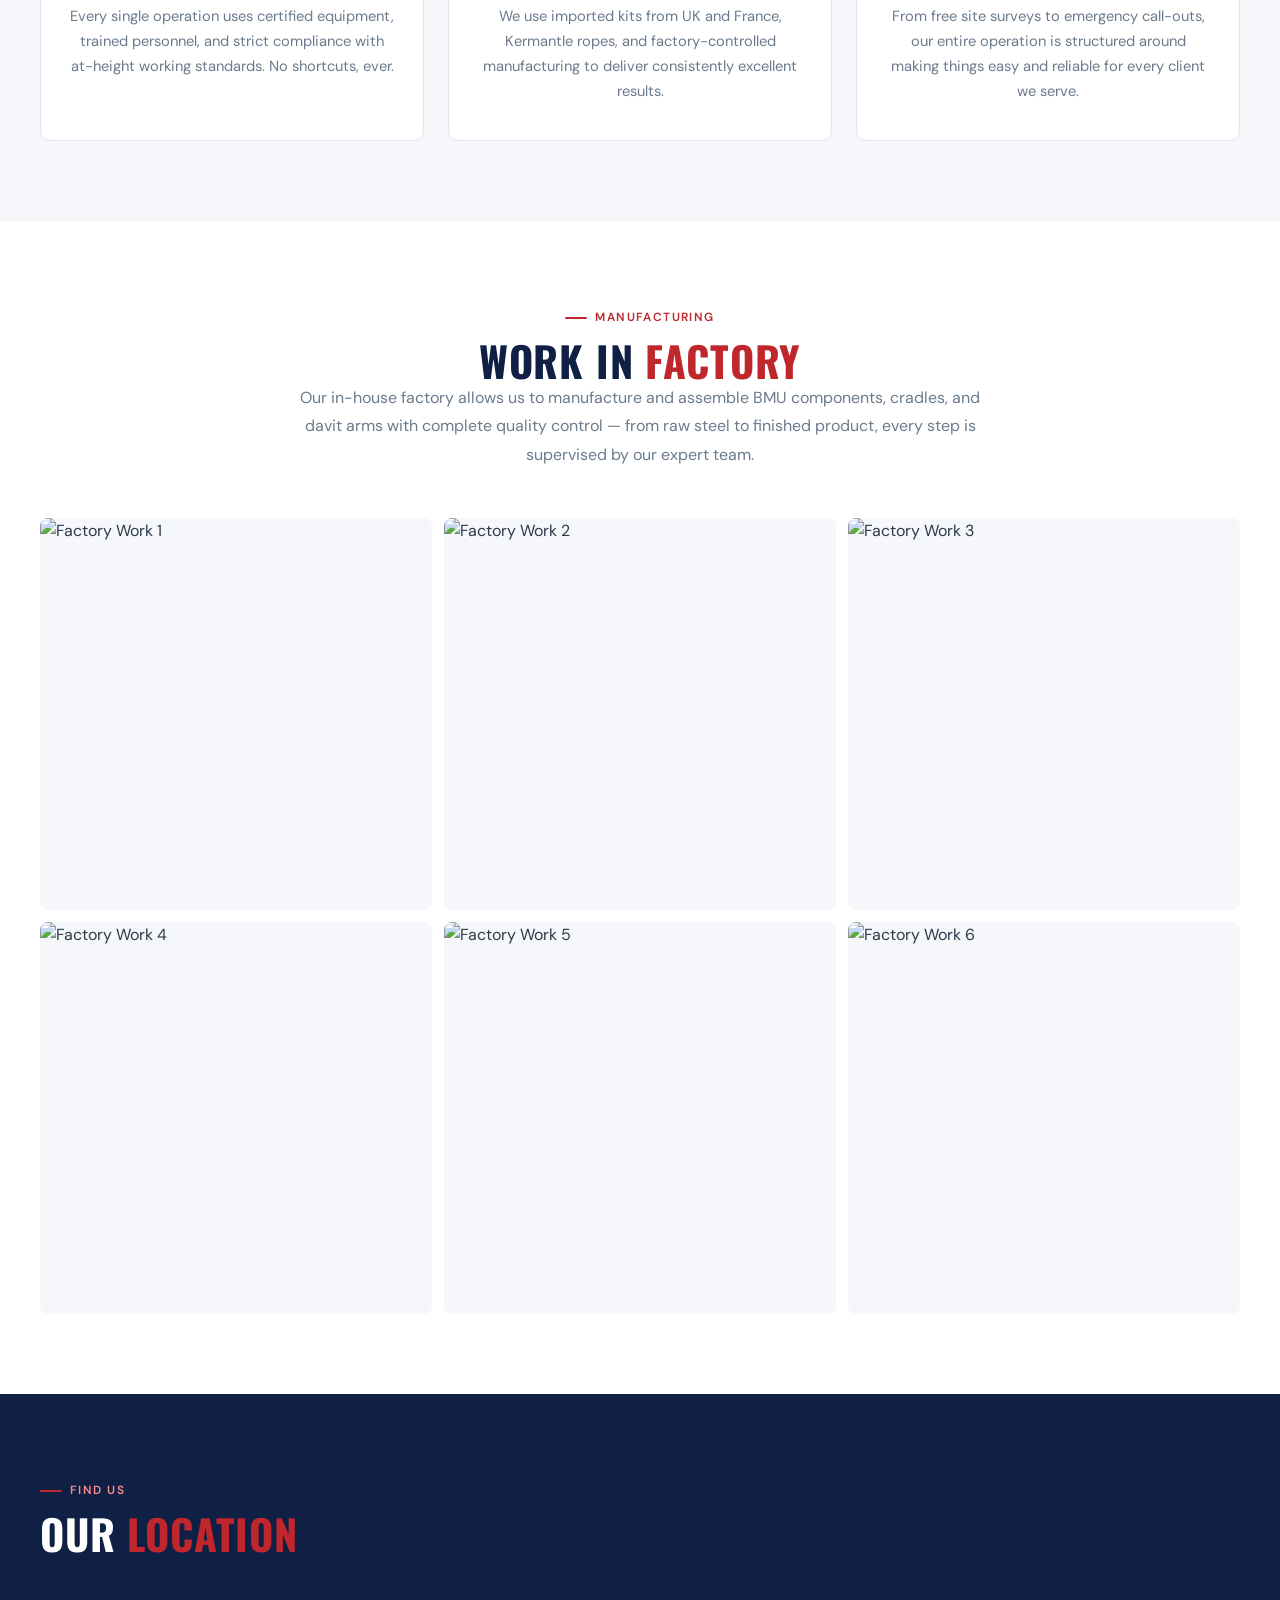
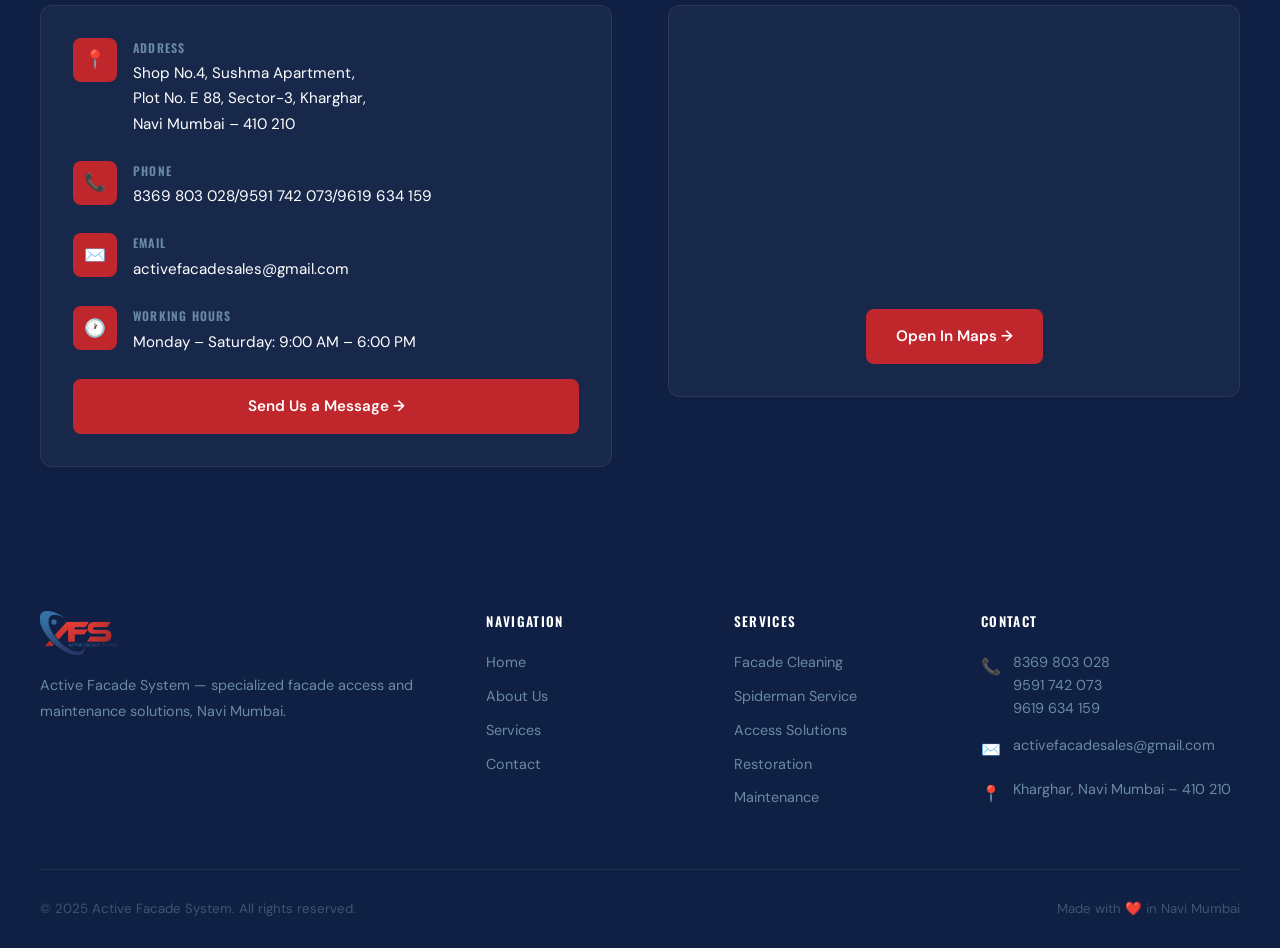
==== commit 548cd5a0: "1" ====
--- a/about.html
+++ b/about.html
@@ -246,7 +246,7 @@
         </div>
       </div>
       <div class="map-card reveal reveal-delay-2">
-        <div class="map-icon"><iframe src="https://www.google.com/maps/embed?pb=!1m17!1m12!1m3!1d4474.058286024021!2d73.05437308484768!3d19.030125007441363!2m3!1f0!2f0!3f0!3m2!1i1024!2i768!4f13.1!3m2!1m1!2zMTnCsDAxJzQ4LjQiTiA3M8KwMDMnMzMuMyJF!5e1!3m2!1sen!2sin!4v1776767624993!5m2!1sen!2sin" width="600" height="350" style="border:0;" allowfullscreen="" loading="lazy" referrerpolicy="no-referrer-when-downgrade"></iframe></div>
+        <div class="map-icon"><iframe src="https://www.google.com/maps/embed?pb=!1m17!1m12!1m3!1d4474.058286024021!2d73.05437308484768!3d19.030125007441363!2m3!1f0!2f0!3f0!3m2!1i1024!2i768!4f13.1!3m2!1m1!2zMTnCsDAxJzQ4LjQiTiA3M8KwMDMnMzMuMyJF!5e1!3m2!1sen!2sin!4v1776767624993!5m2!1sen!2sin" width="400" height="200" style="border:0;" allowfullscreen="" loading="lazy" referrerpolicy="no-referrer-when-downgrade"></iframe></div>
         <div style="margin-top:24px;">
           <a href="https://maps.app.goo.gl/G9JYME8mMm13ENdb7" class="btn btn-primary" style="width:100%; justify-content:center;">Open In Maps →</a>
         </div>
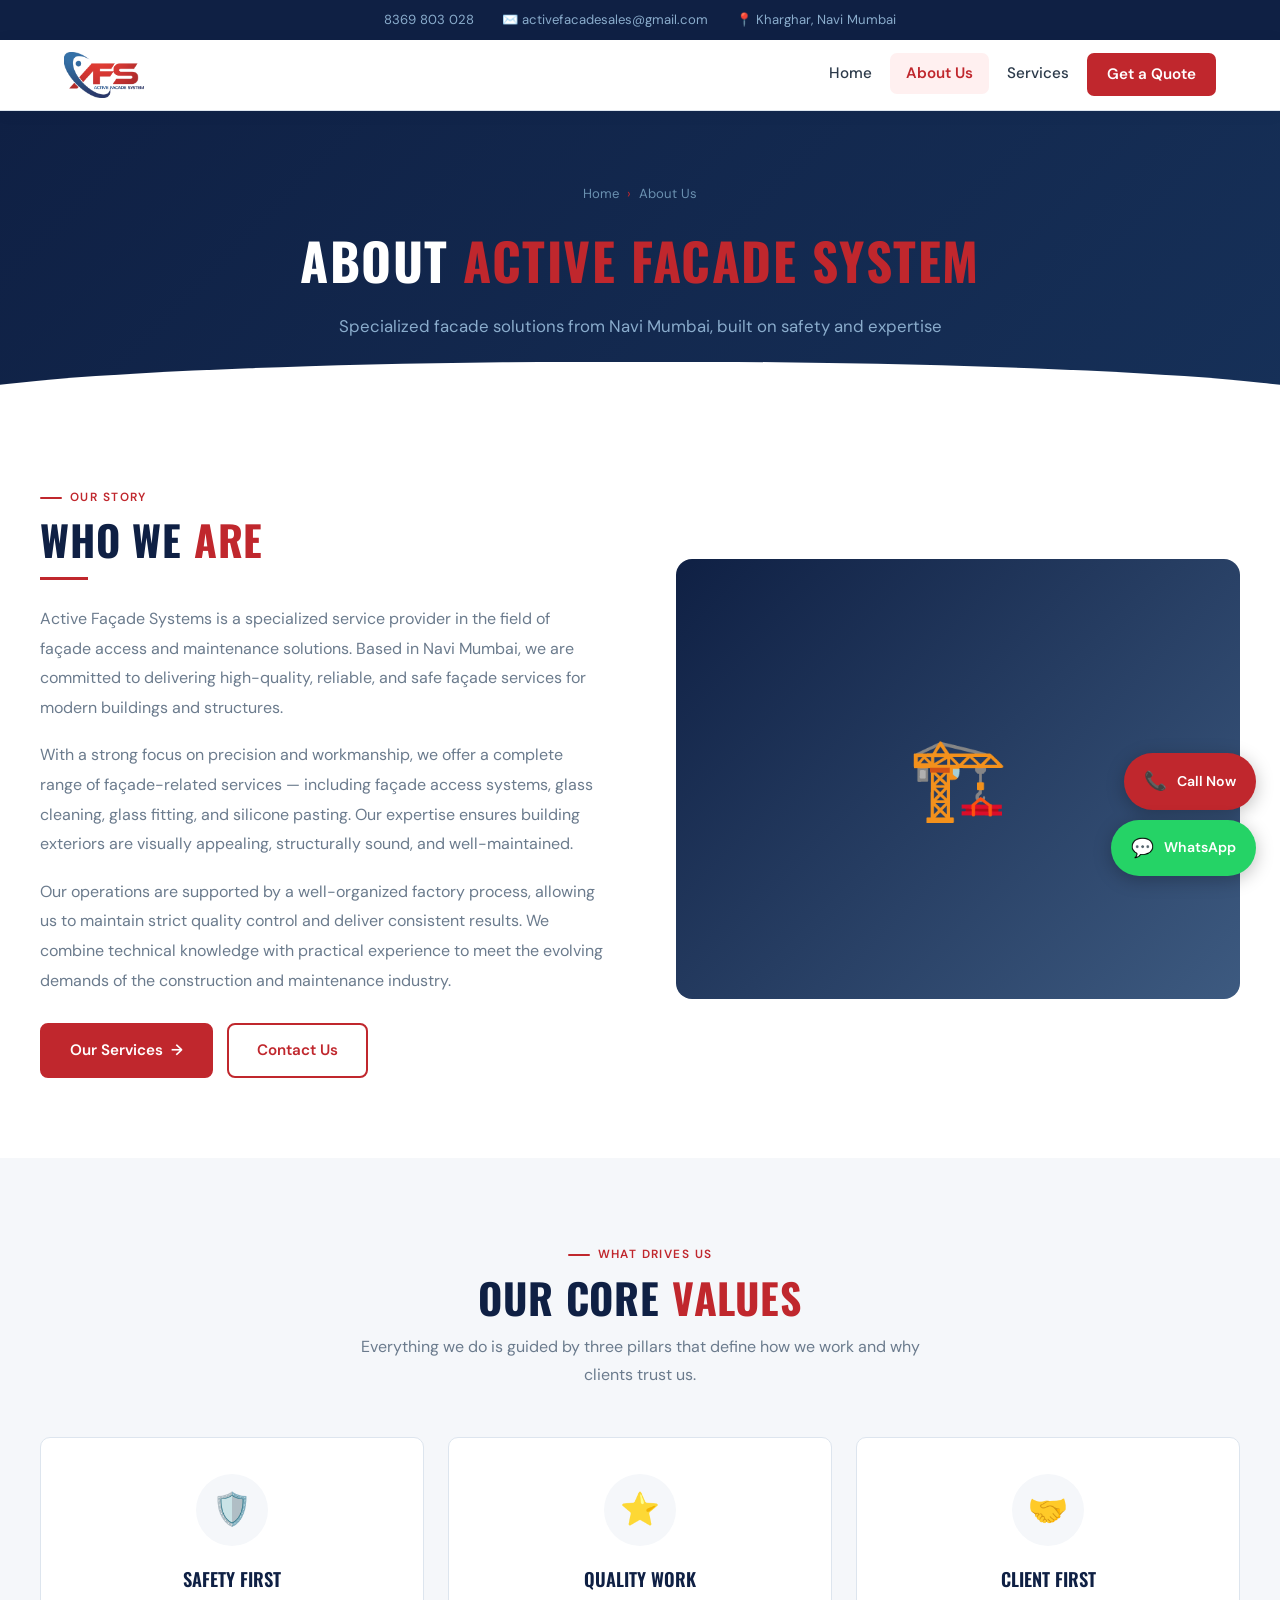
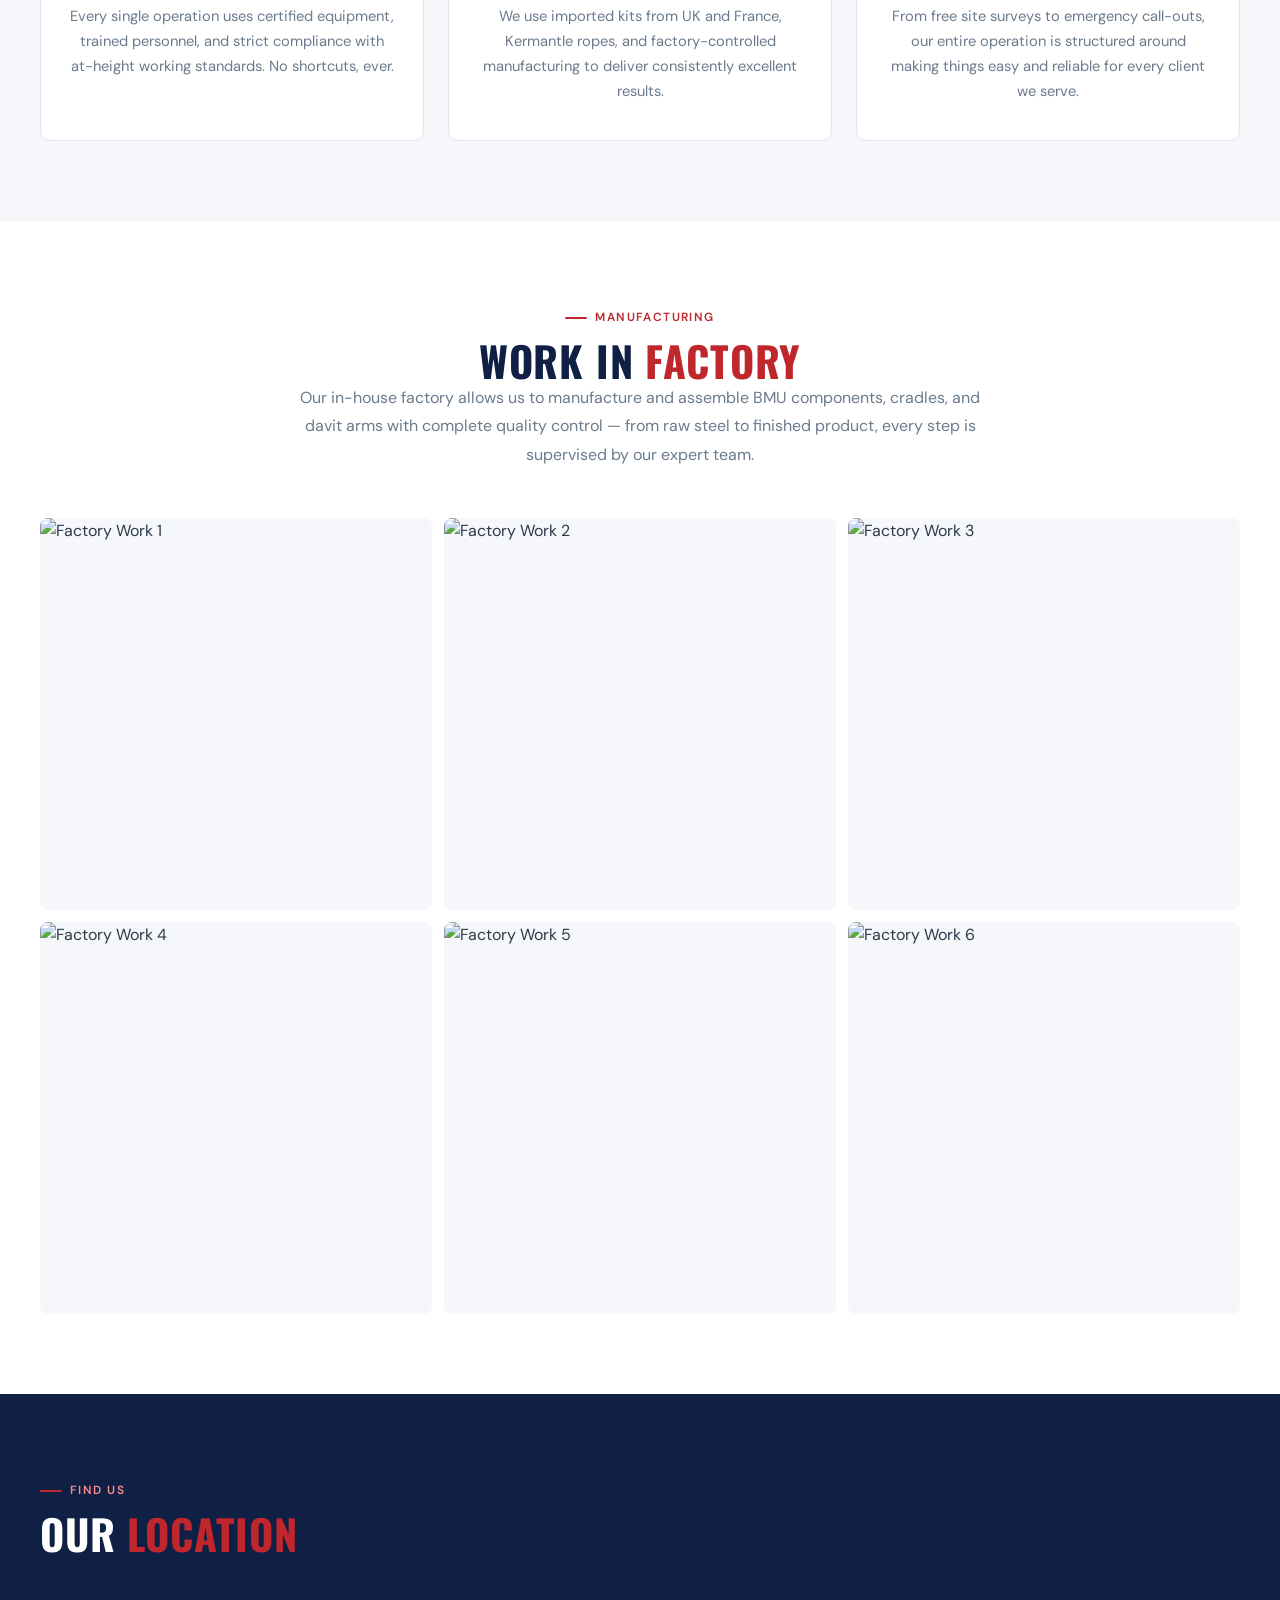
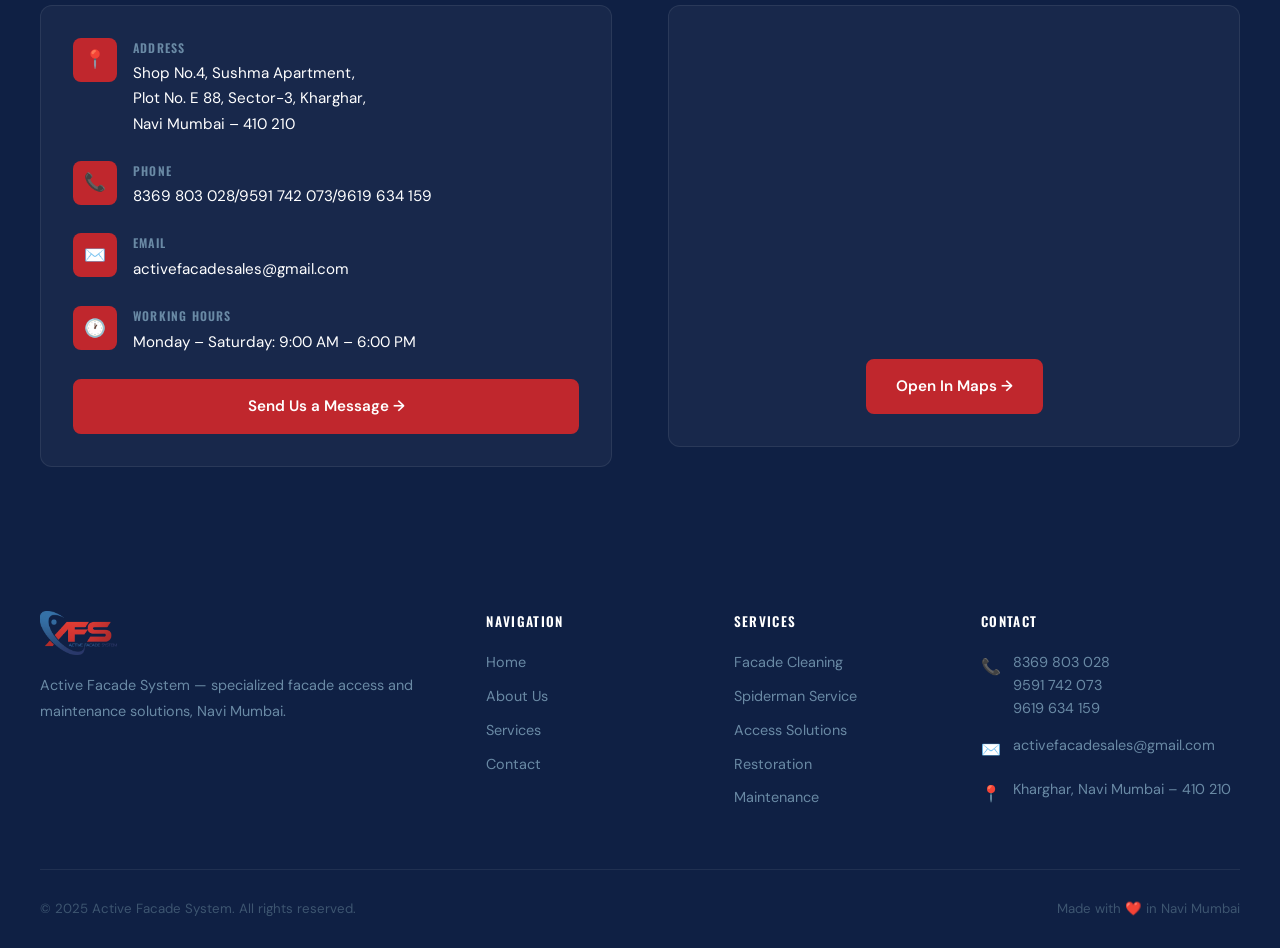
==== commit e69cea63: "1" ====
--- a/about.html
+++ b/about.html
@@ -246,7 +246,7 @@
         </div>
       </div>
       <div class="map-card reveal reveal-delay-2">
-        <div class="map-icon"><iframe src="https://www.google.com/maps/embed?pb=!1m17!1m12!1m3!1d4474.058286024021!2d73.05437308484768!3d19.030125007441363!2m3!1f0!2f0!3f0!3m2!1i1024!2i768!4f13.1!3m2!1m1!2zMTnCsDAxJzQ4LjQiTiA3M8KwMDMnMzMuMyJF!5e1!3m2!1sen!2sin!4v1776767624993!5m2!1sen!2sin" width="400" height="200" style="border:0;" allowfullscreen="" loading="lazy" referrerpolicy="no-referrer-when-downgrade"></iframe></div>
+        <div class="map-icon"><iframe src="https://www.google.com/maps/embed?pb=!1m17!1m12!1m3!1d4474.058286024021!2d73.05437308484768!3d19.030125007441363!2m3!1f0!2f0!3f0!3m2!1i1024!2i768!4f13.1!3m2!1m1!2zMTnCsDAxJzQ4LjQiTiA3M8KwMDMnMzMuMyJF!5e1!3m2!1sen!2sin!4v1776767624993!5m2!1sen!2sin" width="400" height="250" style="border:0;" allowfullscreen="" loading="lazy" referrerpolicy="no-referrer-when-downgrade"></iframe></div>
         <div style="margin-top:24px;">
           <a href="https://maps.app.goo.gl/G9JYME8mMm13ENdb7" class="btn btn-primary" style="width:100%; justify-content:center;">Open In Maps →</a>
         </div>
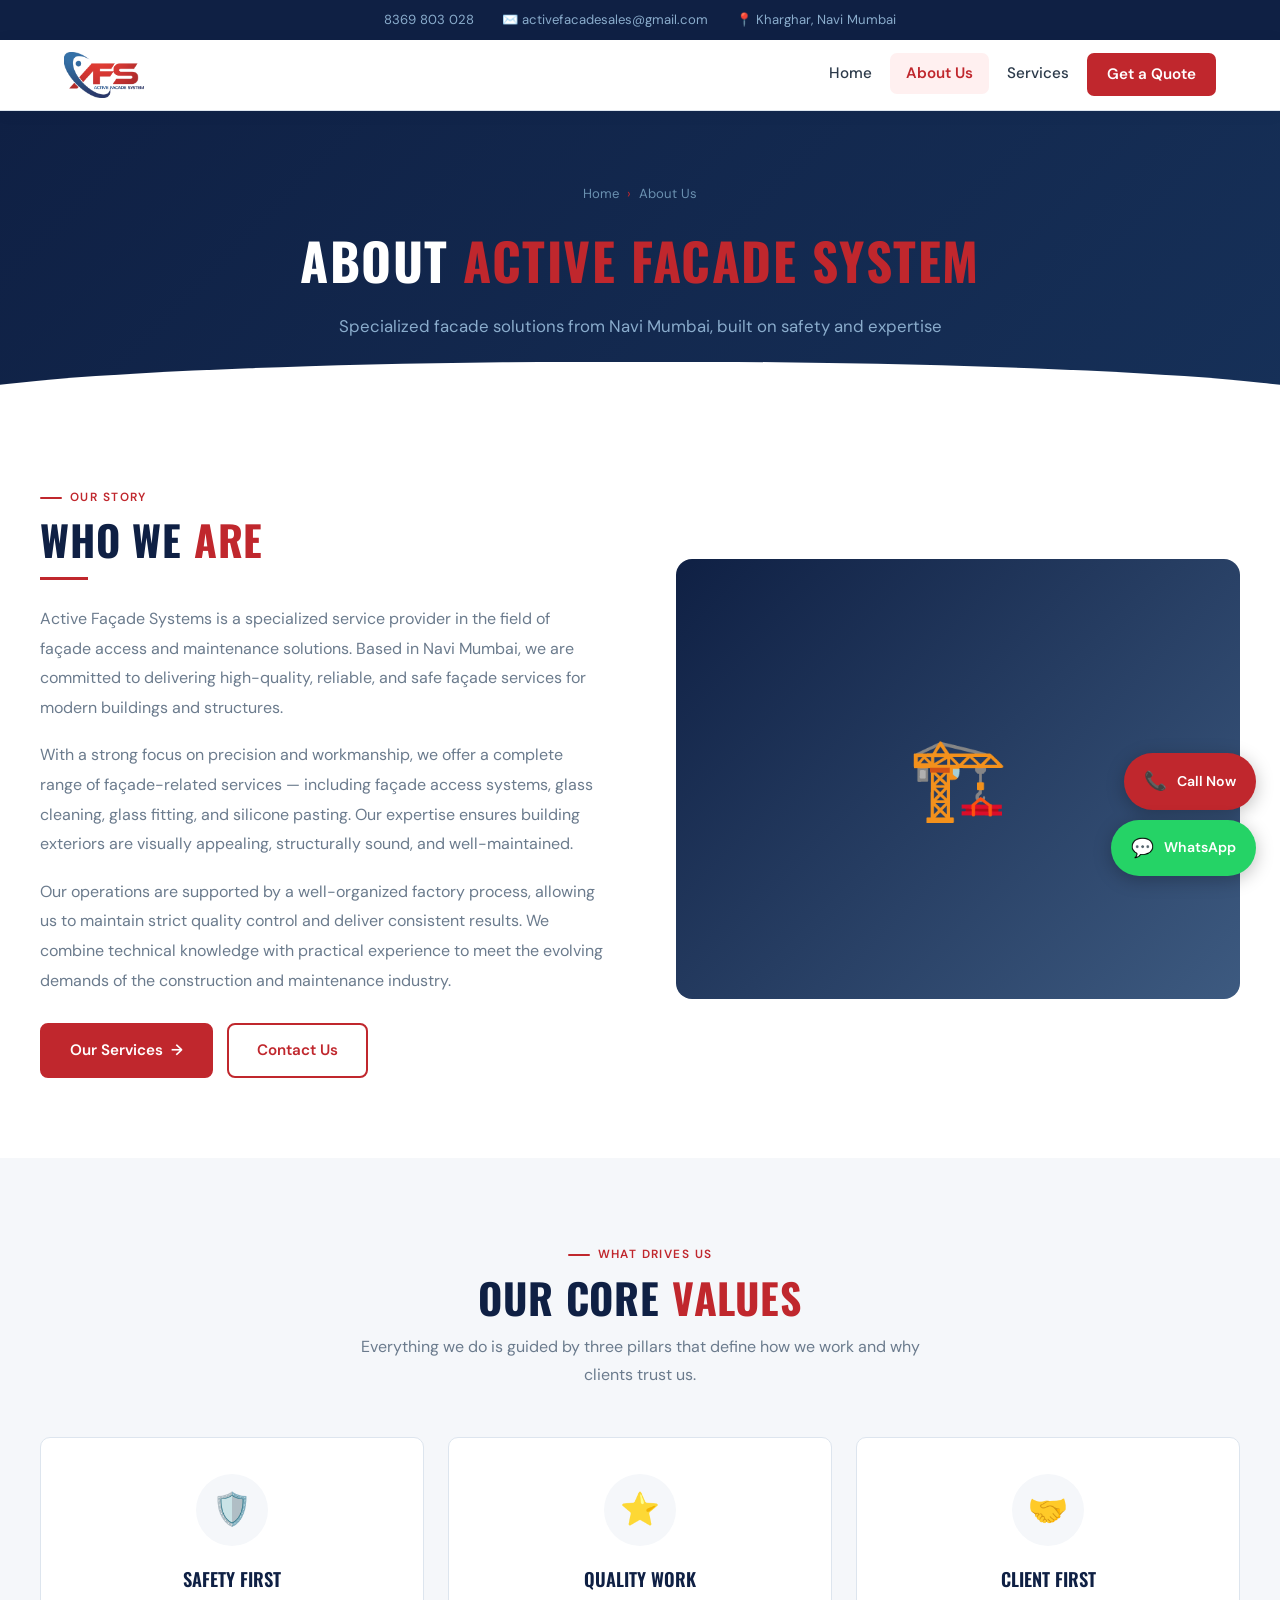
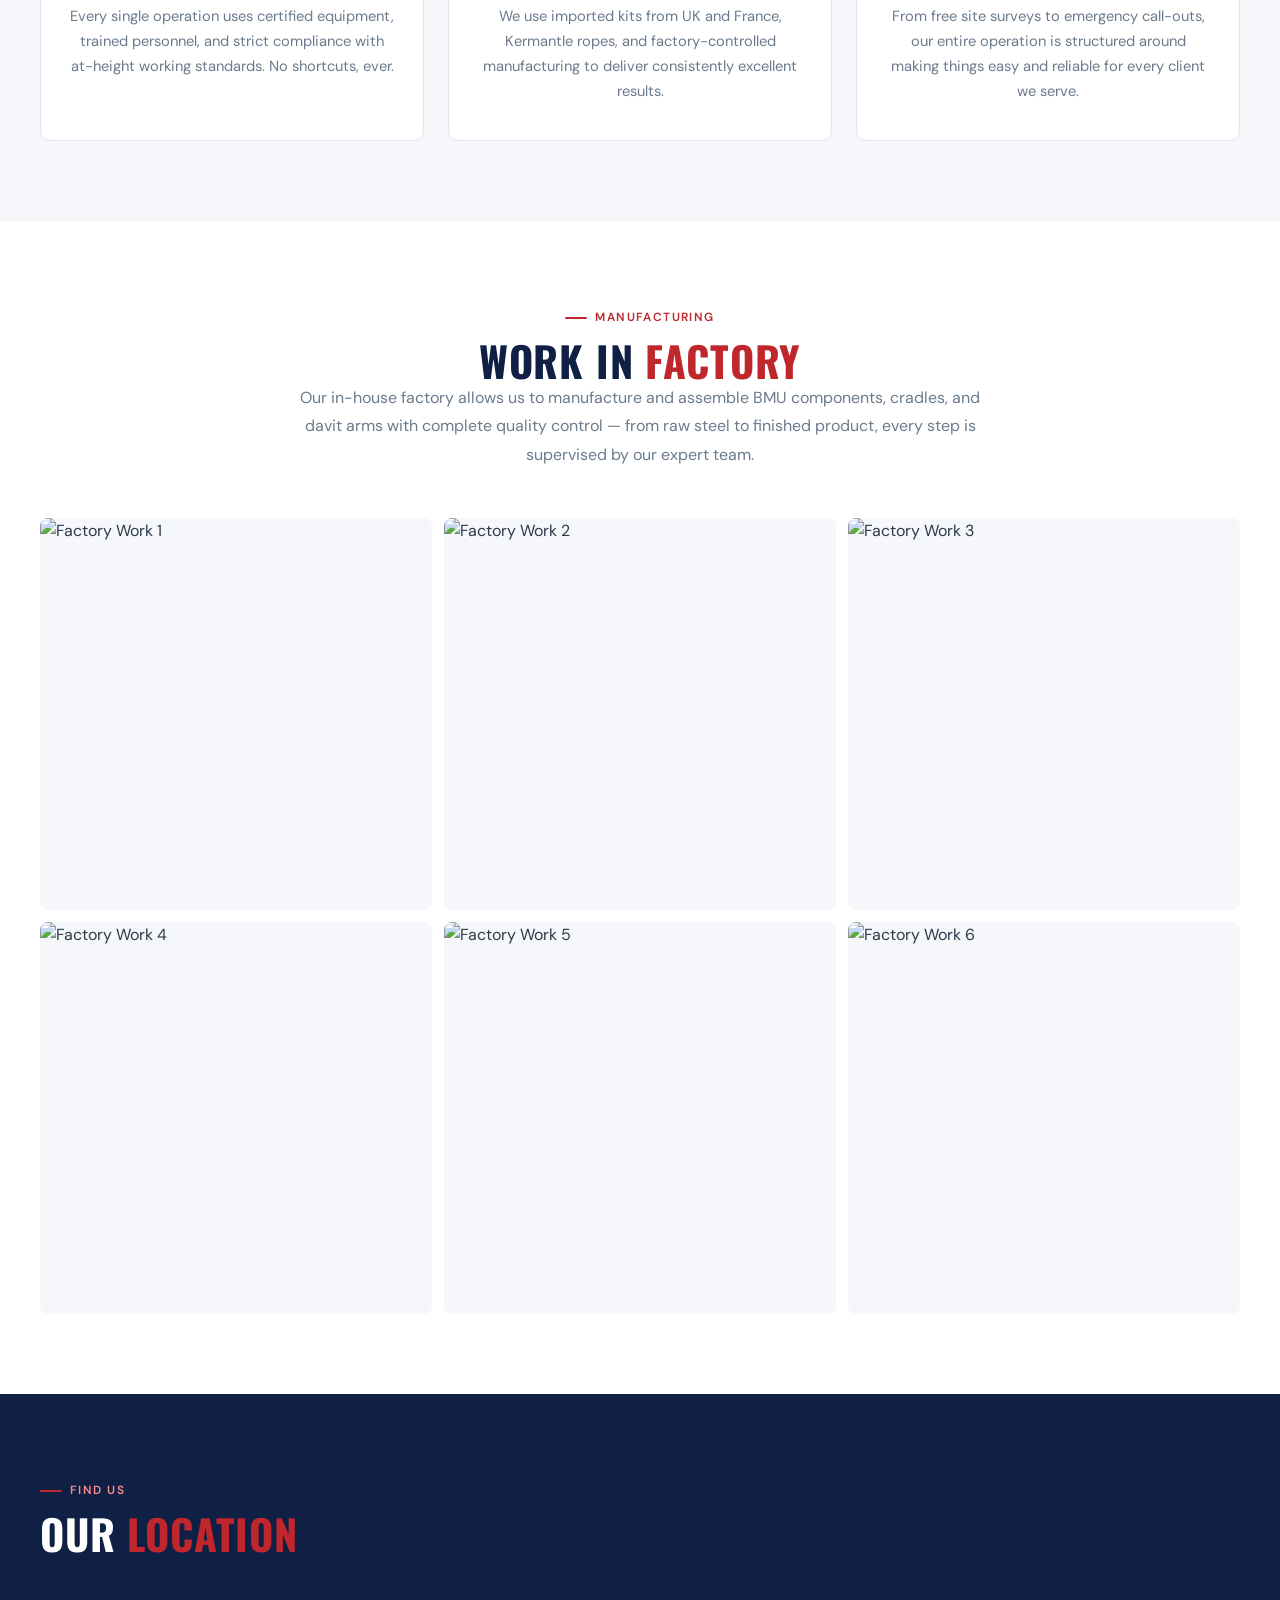
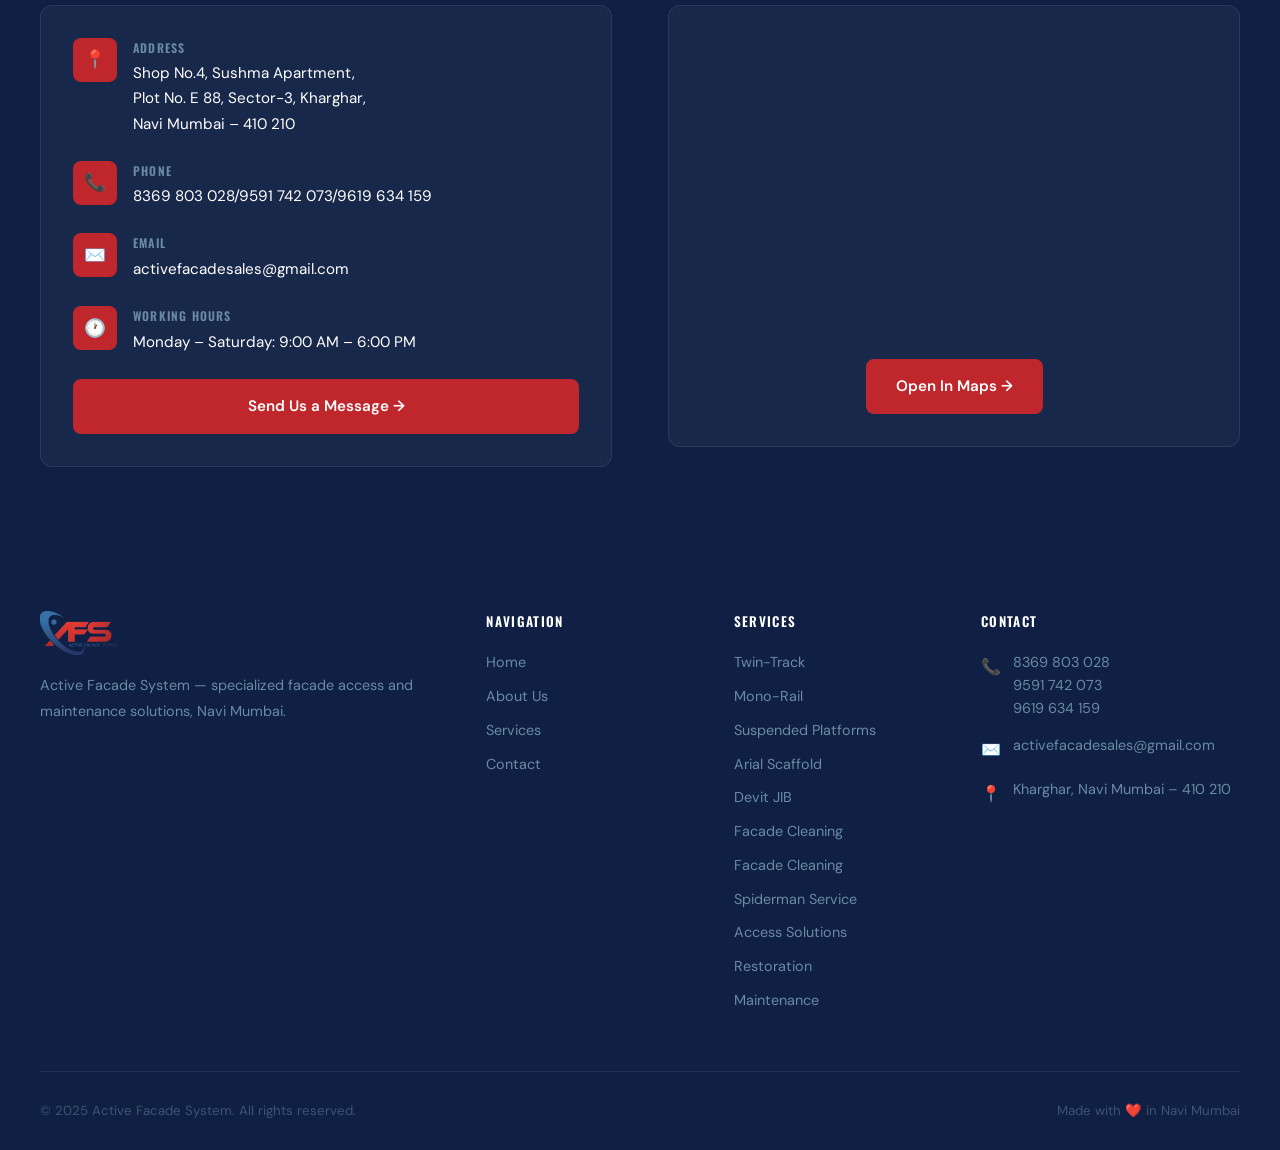
==== commit 1df3c2cb: "Update about.html" ====
--- a/about.html
+++ b/about.html
@@ -260,7 +260,7 @@
     <div class="footer-grid">
       <div class="footer-brand"><img src="images/logo.png" alt="AFS"/><p>Active Facade System — specialized facade access and maintenance solutions, Navi Mumbai.</p></div>
       <div class="footer-col"><h4>Navigation</h4><ul><li><a href="index.html">Home</a></li><li><a href="about.html">About Us</a></li><li><a href="services.html">Services</a></li><li><a href="contact.html">Contact</a></li></ul></div>
-      <div class="footer-col"><h4>Services</h4><ul><li><a href="services.html#facade-cleaning">Facade Cleaning</a></li><li><a href="services.html#spiderman">Spiderman Service</a></li><li><a href="services.html#access-solutions">Access Solutions</a></li><li><a href="services.html#restoration">Restoration</a></li><li><a href="services.html#maintenance">Maintenance</a></li></ul></div>
+      <div class="footer-col"><h4>Services</h4><ul><li><a href="services.html#facade-cleaning">Twin-Track</a></li><li><a href="services.html#facade-cleaning">Mono-Rail</a></li><li><a href="services.html#facade-cleaning">Suspended Platforms</a></li><li><a href="services.html#facade-cleaning">Arial Scaffold</a></li><li><a href="services.html#facade-cleaning">Devit JIB </a></li><li><a href="services.html#facade-cleaning">Facade Cleaning</a></li><li><a href="services.html#facade-cleaning">Facade Cleaning</a></li><li><a href="services.html#spiderman">Spiderman Service</a></li><li><a href="services.html#access-solutions">Access Solutions</a></li><li><a href="services.html#restoration">Restoration</a></li><li><a href="services.html#maintenance">Maintenance</a></li></ul></div>
       <div class="footer-col"><h4>Contact</h4><div class="fci"><span class="ico">📞</span><p><a href="tel:8369803028">8369 803 028</a><br/><a href="tel:9591742073">9591 742 073</a><br/><a href="tel:9619634159">9619 634 159 </a></p></div><div class="fci"><span class="ico">✉️</span><p><a href="mailto:activefacadesales@gmail.com">activefacadesales@gmail.com</a></p></div><div class="fci"><span class="ico">📍</span><p>Kharghar, Navi Mumbai – 410 210</p></div></div>
     </div>
     <div class="footer-bottom"><span>© 2025 Active Facade System. All rights reserved.</span><span>Made with ❤️ in Navi Mumbai</span></div>
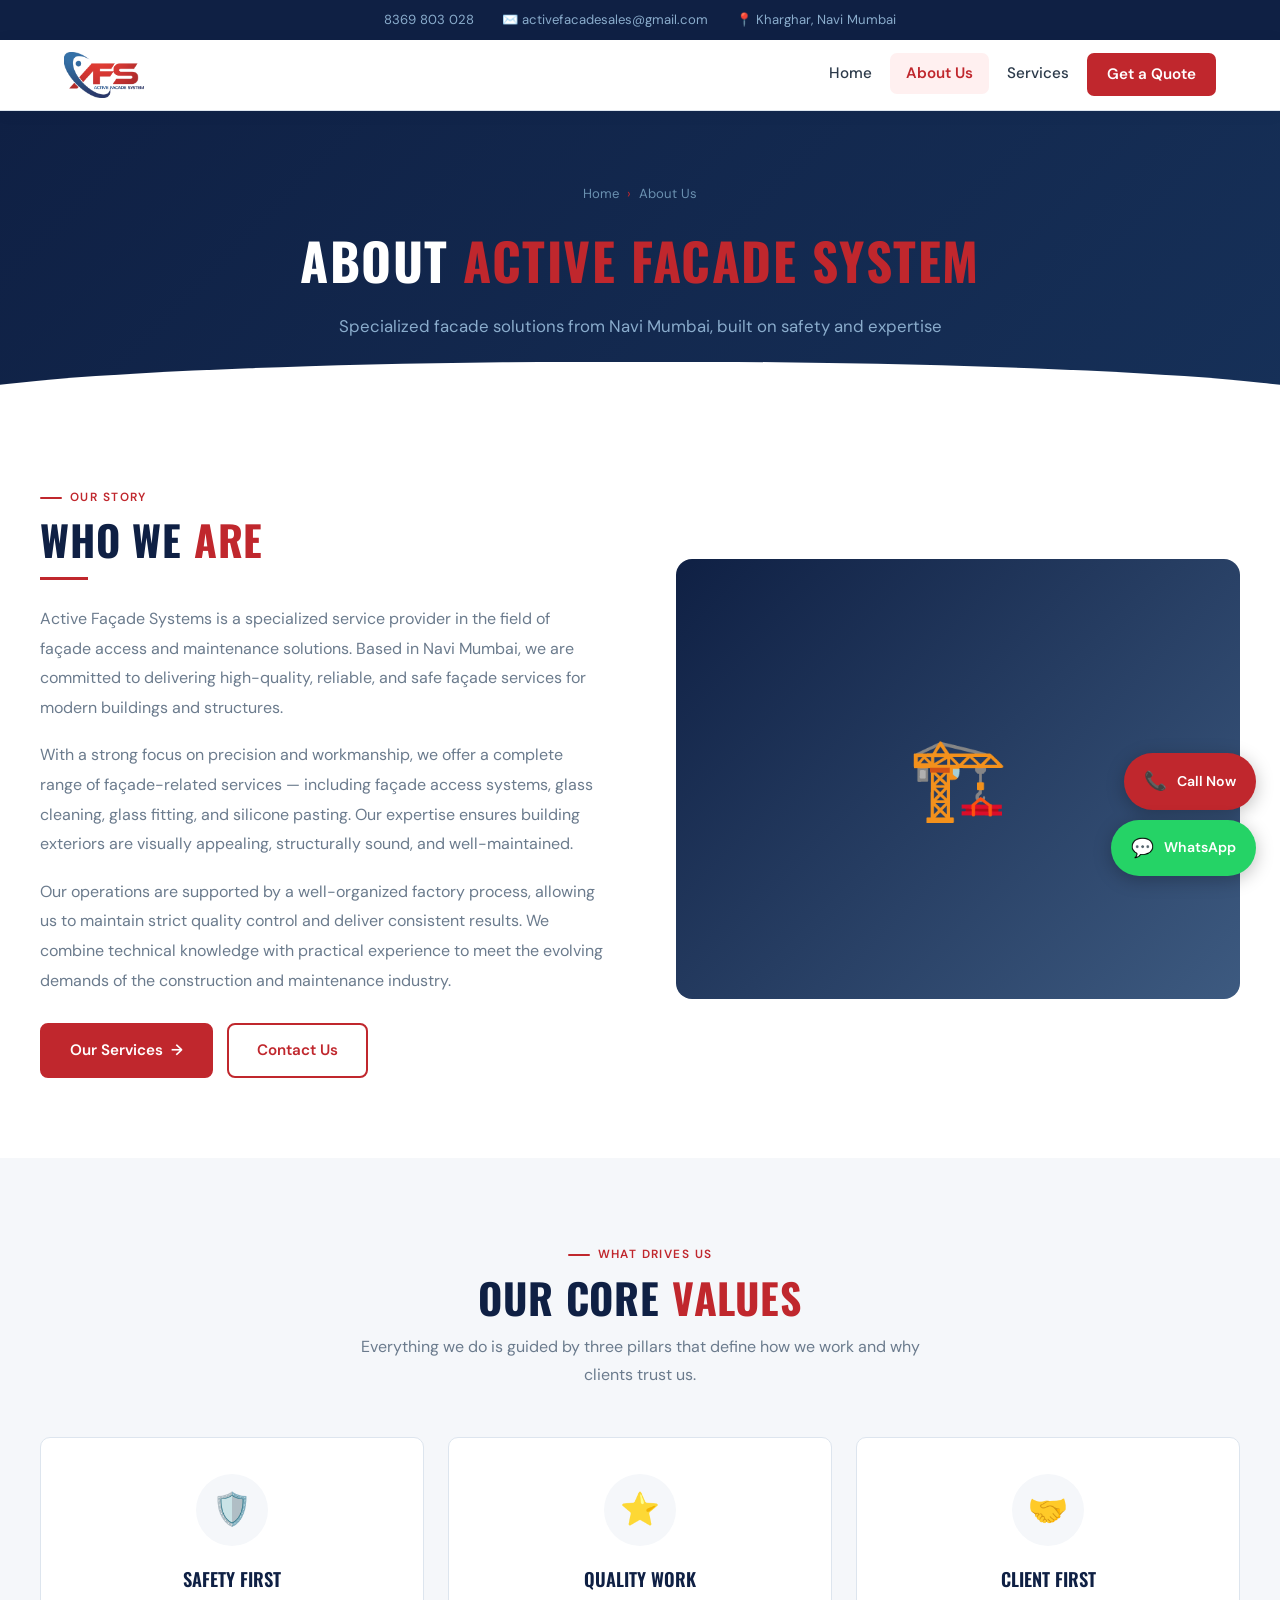
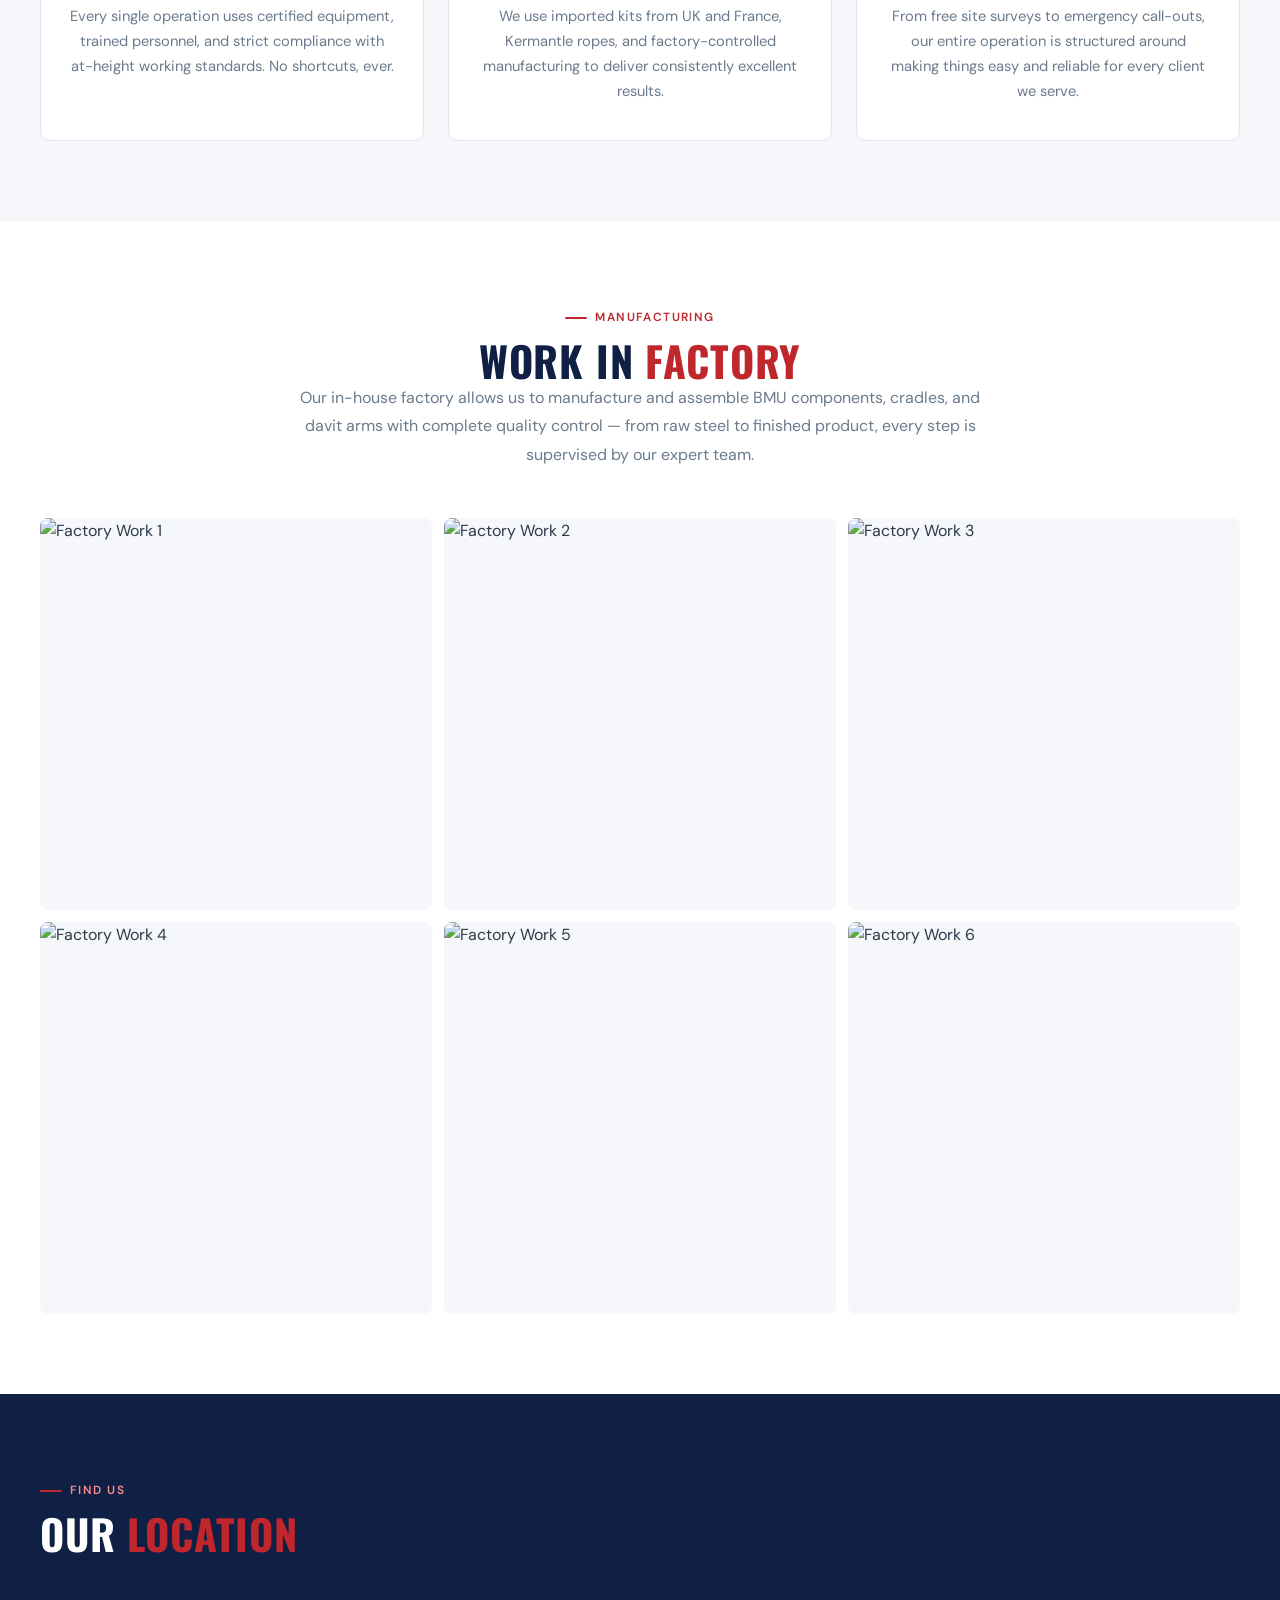
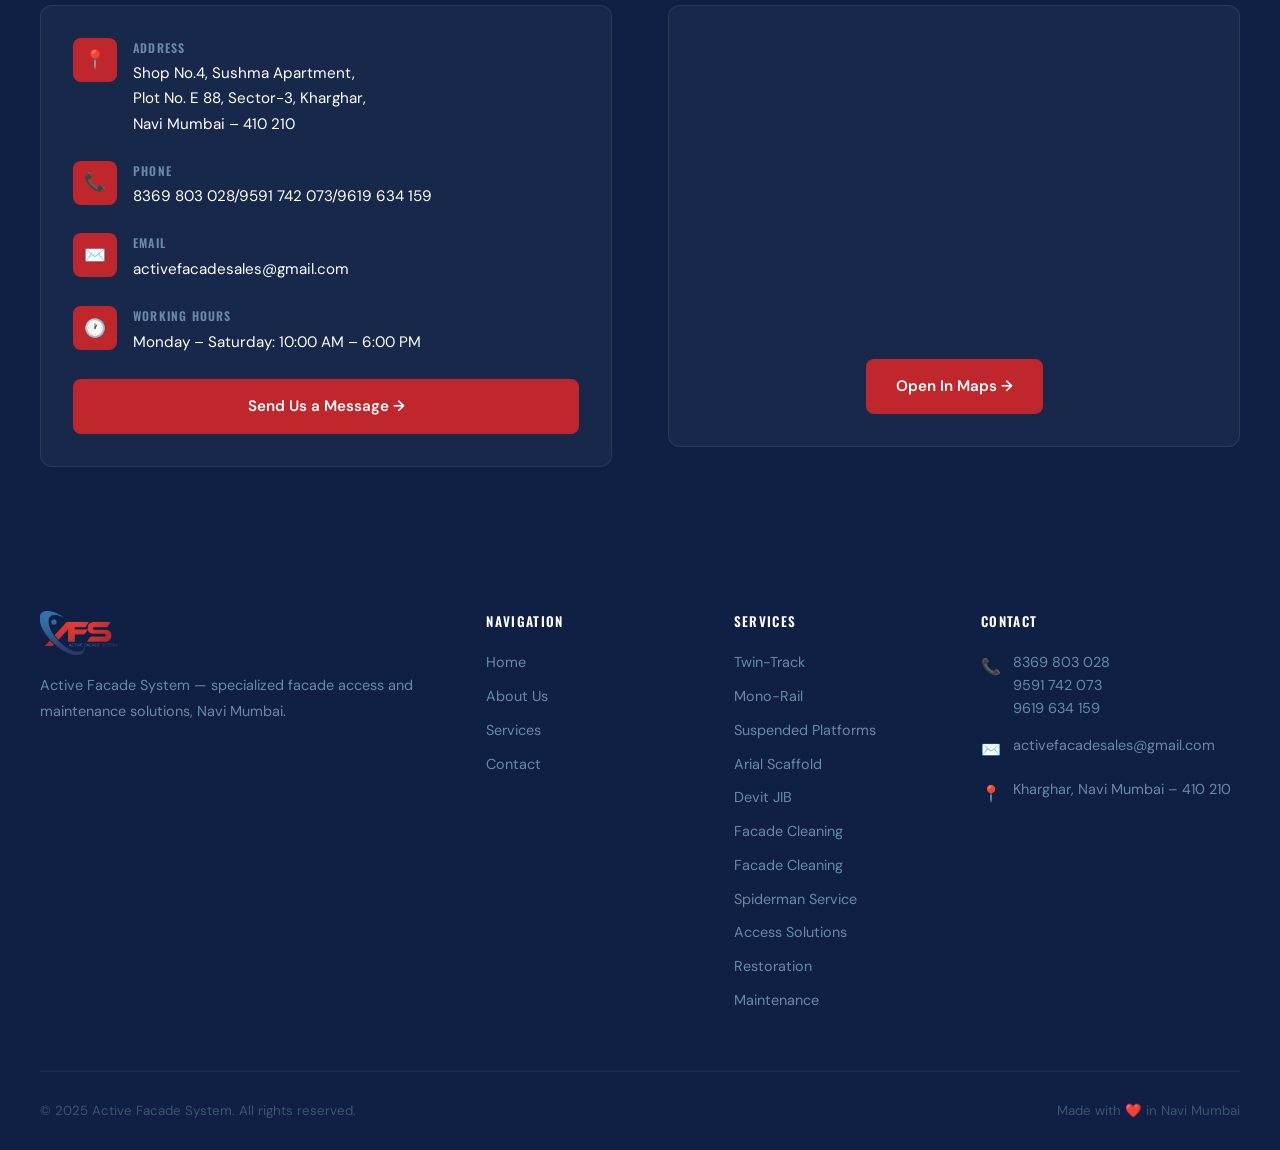
==== commit 12540a49: "Update about.html" ====
--- a/about.html
+++ b/about.html
@@ -238,7 +238,7 @@
           <div class="lrow-icon">🕐</div>
           <div>
             <div class="lrow-label">Working Hours</div>
-            <div class="lrow-val">Monday – Saturday: 9:00 AM – 6:00 PM</div>
+            <div class="lrow-val">Monday – Saturday: 10:00 AM – 6:00 PM</div>
           </div>
         </div>
         <div style="margin-top:24px;">
@@ -260,7 +260,7 @@
     <div class="footer-grid">
       <div class="footer-brand"><img src="images/logo.png" alt="AFS"/><p>Active Facade System — specialized facade access and maintenance solutions, Navi Mumbai.</p></div>
       <div class="footer-col"><h4>Navigation</h4><ul><li><a href="index.html">Home</a></li><li><a href="about.html">About Us</a></li><li><a href="services.html">Services</a></li><li><a href="contact.html">Contact</a></li></ul></div>
-      <div class="footer-col"><h4>Services</h4><ul><li><a href="services.html#facade-cleaning">Twin-Track</a></li><li><a href="services.html#facade-cleaning">Mono-Rail</a></li><li><a href="services.html#facade-cleaning">Suspended Platforms</a></li><li><a href="services.html#facade-cleaning">Arial Scaffold</a></li><li><a href="services.html#facade-cleaning">Devit JIB </a></li><li><a href="services.html#facade-cleaning">Facade Cleaning</a></li><li><a href="services.html#facade-cleaning">Facade Cleaning</a></li><li><a href="services.html#spiderman">Spiderman Service</a></li><li><a href="services.html#access-solutions">Access Solutions</a></li><li><a href="services.html#restoration">Restoration</a></li><li><a href="services.html#maintenance">Maintenance</a></li></ul></div>
+      <div class="footer-col"><h4>Services</h4><ul><li><a href="services.html#twin-track">Twin-Track</a></li><li><a href="services.html#mono-rail">Mono-Rail</a></li><li><a href="services.html#Suspended-Platform">Suspended Platforms</a></li><li><a href="services.html#Arial-Scaffold">Arial Scaffold</a></li><li><a href="services.html#Devit-JIB">Devit JIB </a></li><li><a href="services.html#facade-cleaning">Facade Cleaning</a></li><li><a href="services.html#facade-cleaning">Facade Cleaning</a></li><li><a href="services.html#spiderman">Spiderman Service</a></li><li><a href="services.html#access-solutions">Access Solutions</a></li><li><a href="services.html#restoration">Restoration</a></li><li><a href="services.html#maintenance">Maintenance</a></li></ul></div>
       <div class="footer-col"><h4>Contact</h4><div class="fci"><span class="ico">📞</span><p><a href="tel:8369803028">8369 803 028</a><br/><a href="tel:9591742073">9591 742 073</a><br/><a href="tel:9619634159">9619 634 159 </a></p></div><div class="fci"><span class="ico">✉️</span><p><a href="mailto:activefacadesales@gmail.com">activefacadesales@gmail.com</a></p></div><div class="fci"><span class="ico">📍</span><p>Kharghar, Navi Mumbai – 410 210</p></div></div>
     </div>
     <div class="footer-bottom"><span>© 2025 Active Facade System. All rights reserved.</span><span>Made with ❤️ in Navi Mumbai</span></div>
